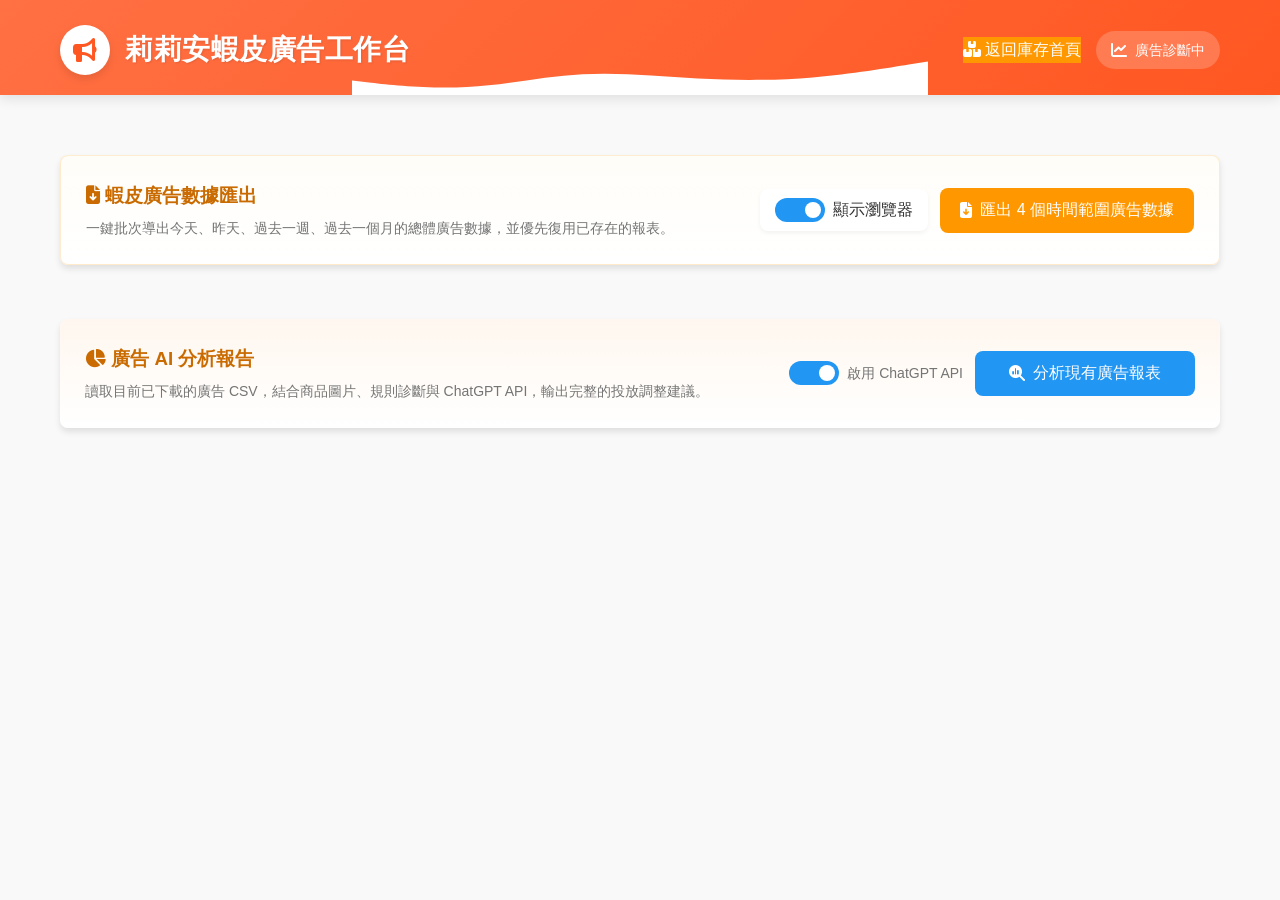
==== ads.html @ 2461af39 "Add Shopee ads workspace and local OpenAI key setup" ====
<!DOCTYPE html>
<html lang="zh-TW">
<head>
    <meta charset="UTF-8">
    <meta name="viewport" content="width=device-width, initial-scale=1.0">
    <title>莉莉安蝦皮廣告工作台</title>
    <link rel="stylesheet" href="https://cdnjs.cloudflare.com/ajax/libs/font-awesome/6.4.0/css/all.min.css">
    <link rel="stylesheet" href="styles.css">
    <link rel="stylesheet" href="ads.css">
</head>
<body>
    <header>
        <div class="header-content">
            <div class="logo-container">
                <div class="logo-circle">
                    <i class="fas fa-bullhorn"></i>
                </div>
                <h1>莉莉安蝦皮廣告工作台</h1>
            </div>
            <div class="header-actions">
                <a class="btn-secondary header-link-button" href="/">
                    <i class="fas fa-boxes-stacked"></i>
                    返回庫存首頁
                </a>
                <div class="stats-badge">
                    <i class="fas fa-chart-line"></i>
                    <span>廣告診斷中</span>
                </div>
            </div>
        </div>
        <div class="header-wave">
            <svg xmlns="http://www.w3.org/2000/svg" viewBox="0 0 1440 100">
                <path fill="#ffffff" fill-opacity="1" d="M0,64L48,69.3C96,75,192,85,288,80C384,75,480,53,576,48C672,43,768,53,864,58.7C960,64,1056,64,1152,56C1248,48,1344,32,1392,24L1440,16L1440,100L1392,100C1344,100,1248,100,1152,100C1056,100,960,100,864,100C768,100,672,100,576,100C480,100,384,100,288,100C192,100,96,100,48,100L0,100Z"></path>
            </svg>
        </div>
    </header>

    <div class="container ads-workspace">
        <div class="card ads-export-card">
            <div class="ads-export-header">
                <div>
                    <h3><i class="fas fa-file-download"></i> 蝦皮廣告數據匯出</h3>
                    <p>一鍵批次導出今天、昨天、過去一週、過去一個月的總體廣告數據，並優先復用已存在的報表。</p>
                </div>
                <div class="ads-toolbar">
                    <div class="headless-option">
                        <label class="toggle-switch">
                            <input type="checkbox" id="headlessMode" checked>
                            <span class="toggle-slider"></span>
                        </label>
                        <span>顯示瀏覽器</span>
                    </div>
                    <button id="adsExportButton" class="btn-secondary ads-export-button">
                        <i class="fas fa-file-arrow-down"></i>
                        匯出 4 個時間範圍廣告數據
                    </button>
                </div>
            </div>
            <div id="adsExportStatusCard" class="ads-status-card" style="display: none;">
                <div class="ads-status-top">
                    <span class="ads-status-badge" id="adsStatusBadge">執行中</span>
                    <span class="ads-status-step" id="adsStatusStep">準備開始...</span>
                </div>
                <div class="progress-container ads-progress-container">
                    <div id="adsProgressBar" class="progress-bar"></div>
                </div>
                <div id="adsProgressText" class="progress-text">0%</div>
                <p id="adsStatusMessage" class="ads-status-message">等待後端啟動流程...</p>
                <div id="adsExportResult" class="ads-export-result" style="display: none;"></div>
            </div>
        </div>

        <div class="card ads-analysis-card">
            <div class="ads-export-header">
                <div>
                    <h3><i class="fas fa-chart-pie"></i> 廣告 AI 分析報告</h3>
                    <p>讀取目前已下載的廣告 CSV，結合商品圖片、規則診斷與 ChatGPT API，輸出完整的投放調整建議。</p>
                </div>
                <div class="ads-analysis-actions">
                    <label class="toggle-switch ai-toggle">
                        <input type="checkbox" id="includeAiAnalysis" checked>
                        <span class="toggle-slider"></span>
                    </label>
                    <span class="ai-toggle-label">啟用 ChatGPT API</span>
                    <button id="adsAnalyzeButton" class="btn-primary ads-export-button">
                        <i class="fas fa-magnifying-glass-chart"></i>
                        分析現有廣告報表
                    </button>
                </div>
            </div>
            <div id="adsAnalysisStatusCard" class="ads-status-card" style="display: none;">
                <div class="ads-status-top">
                    <span class="ads-status-badge" id="adsAnalysisStatusBadge">分析中</span>
                    <span class="ads-status-step" id="adsAnalysisStatusStep">準備解析報表...</span>
                </div>
                <div class="progress-container ads-progress-container">
                    <div id="adsAnalysisProgressBar" class="progress-bar"></div>
                </div>
                <div id="adsAnalysisProgressText" class="progress-text">0%</div>
                <p id="adsAnalysisStatusMessage" class="ads-status-message">正在等待分析器啟動...</p>
            </div>
            <div id="adsAnalysisReport" class="ads-analysis-report" style="display: none;"></div>
        </div>
    </div>

    <script src="ads.js"></script>
</body>
</html>
---- styles.css ----
:root {
    --primary-color: #ff5722;
    --secondary-color: #ff9800;
    --accent-color: #2196f3;
    --text-color: #333;
    --light-gray: #f5f5f5;
    --medium-gray: #e0e0e0;
    --dark-gray: #757575;
    --success-color: #4caf50;
    --warning-color: #ff9800;
    --danger-color: #f44336;
    --border-radius: 8px;
    --box-shadow: 0 4px 6px rgba(0, 0, 0, 0.1);
    --transition: all 0.3s ease;
}

* {
    margin: 0;
    padding: 0;
    box-sizing: border-box;
}

body {
    font-family: 'Segoe UI', Tahoma, Geneva, Verdana, sans-serif;
    background-color: #f9f9f9;
    color: var(--text-color);
    line-height: 1.6;
    padding: 0;
    margin: 0;
}

.container {
    max-width: 1200px;
    margin: 0 auto;
    padding: 20px;
}

header {
    background: linear-gradient(135deg, #ff7043, #ff5722);
    color: white;
    padding: 25px 0 0 0;
    box-shadow: 0 4px 12px rgba(0, 0, 0, 0.1);
    margin-bottom: 40px;
    position: relative;
    overflow: hidden;
}

.header-content {
    display: flex;
    justify-content: space-between;
    align-items: center;
    max-width: 1200px;
    margin: 0 auto;
    padding: 0 20px 20px;
    position: relative;
    z-index: 2;
}

.logo-container {
    display: flex;
    align-items: center;
    gap: 15px;
}

.logo-circle {
    width: 50px;
    height: 50px;
    background-color: white;
    border-radius: 50%;
    display: flex;
    align-items: center;
    justify-content: center;
    box-shadow: 0 4px 8px rgba(0, 0, 0, 0.1);
    animation: pulse 2s infinite;
}

@keyframes pulse {
    0% {
        box-shadow: 0 0 0 0 rgba(255, 255, 255, 0.7);
    }
    70% {
        box-shadow: 0 0 0 10px rgba(255, 255, 255, 0);
    }
    100% {
        box-shadow: 0 0 0 0 rgba(255, 255, 255, 0);
    }
}

.logo-circle i {
    font-size: 24px;
    color: #ff5722;
}

h1 {
    font-size: 28px;
    font-weight: 600;
    margin: 0;
    text-shadow: 1px 1px 2px rgba(0, 0, 0, 0.1);
    letter-spacing: 0.5px;
}

.header-actions {
    display: flex;
    gap: 15px;
    align-items: center;
}

.chart-toggle-btn {
    display: flex;
    align-items: center;
    gap: 8px;
    background: linear-gradient(135deg, #4CAF50, #45a049);
    color: white;
    border: none;
    padding: 10px 16px;
    border-radius: 25px;
    font-size: 14px;
    font-weight: 600;
    cursor: pointer;
    transition: all 0.3s ease;
    box-shadow: 0 4px 12px rgba(76, 175, 80, 0.3);
}

.chart-toggle-btn:hover {
    background: linear-gradient(135deg, #45a049, #3d8b40);
    transform: translateY(-2px);
    box-shadow: 0 6px 16px rgba(76, 175, 80, 0.4);
}

.chart-toggle-btn.active {
    background: linear-gradient(135deg, #FF5722, #e64a19);
    box-shadow: 0 4px 12px rgba(255, 87, 34, 0.3);
}

.chart-toggle-btn.active:hover {
    background: linear-gradient(135deg, #e64a19, #d84315);
    box-shadow: 0 6px 16px rgba(255, 87, 34, 0.4);
}

.chart-toggle-btn i {
    font-size: 16px;
}

.stats-badge {
    display: flex;
    align-items: center;
    gap: 8px;
    background-color: rgba(255, 255, 255, 0.2);
    padding: 8px 15px;
    border-radius: 20px;
    font-size: 14px;
    font-weight: 500;
    transition: all 0.3s ease;
    cursor: pointer;
}

.stats-badge:hover {
    background-color: rgba(255, 255, 255, 0.3);
    transform: translateY(-2px);
}

.stats-badge i {
    font-size: 16px;
}

.header-wave {
    position: absolute;
    bottom: 0;
    left: 0;
    width: 100%;
    line-height: 0;
    z-index: 1;
}

.header-wave svg {
    display: block;
    width: 100%;
    height: 40px;
}

@keyframes fadeIn {
    from { opacity: 0; transform: translateY(-10px); }
    to { opacity: 1; transform: translateY(0); }
}

.logo-container {
    animation: fadeIn 0.8s ease-out;
}

.header-actions {
    animation: fadeIn 0.8s ease-out 0.2s forwards;
    opacity: 0;
    transform: translateY(-10px);
}

@media (max-width: 768px) {
    .header-content {
        flex-direction: column;
        align-items: flex-start;
        gap: 15px;
    }
    
    .header-actions {
        align-self: flex-end;
        flex-direction: column;
        gap: 10px;
    }
    
    .chart-toggle-btn {
        padding: 8px 12px;
        font-size: 12px;
    }
    
    .chart-toggle-btn i {
        font-size: 14px;
    }

    .ads-export-header {
        flex-direction: column;
        align-items: stretch;
    }

    .ads-export-button {
        width: 100%;
    }

    .module-entry-card {
        flex-direction: column;
        align-items: stretch;
    }

    .module-entry-button {
        width: 100%;
    }
    
    h1 {
        font-size: 24px;
    }
}

@media (max-width: 480px) {
    .header-actions {
        align-self: stretch;
        justify-content: flex-end;
    }
    
    .stats-badge {
        padding: 6px 10px;
        font-size: 12px;
    }
    
    .logo-circle {
        width: 40px;
        height: 40px;
    }
    
    .logo-circle i {
        font-size: 20px;
    }
    
    h1 {
        font-size: 20px;
    }
}

.card {
    background-color: white;
    border-radius: var(--border-radius);
    box-shadow: var(--box-shadow);
    padding: 25px;
    margin-bottom: 30px;
    transition: var(--transition);
}

.card:hover {
    box-shadow: 0 8px 15px rgba(0, 0, 0, 0.1);
    transform: translateY(-2px);
}

.search-container {
    display: flex;
    flex-wrap: wrap;
    gap: 15px;
    margin-bottom: 25px;
    align-items: center;
}

input[type="text"] {
    flex: 1;
    min-width: 250px;
    padding: 12px 15px;
    font-size: 16px;
    border: 1px solid var(--medium-gray);
    border-radius: var(--border-radius);
    transition: var(--transition);
    outline: none;
}

input[type="text"]:focus {
    border-color: var(--accent-color);
    box-shadow: 0 0 0 2px rgba(33, 150, 243, 0.2);
}

button {
    padding: 12px 20px;
    font-size: 16px;
    font-weight: 500;
    border: none;
    border-radius: var(--border-radius);
    cursor: pointer;
    transition: var(--transition);
    display: flex;
    align-items: center;
    justify-content: center;
    gap: 8px;
}

.btn-primary {
    background-color: var(--accent-color);
    color: white;
}

.btn-primary:hover {
    background-color: #1976d2;
    transform: translateY(-2px);
}

.btn-secondary {
    background-color: var(--secondary-color);
    color: white;
    text-align: center;
}

.btn-secondary:hover {
    background-color: #e68900;
    transform: translateY(-2px);
}

.header-link-button {
    text-decoration: none;
}

.module-entry-card {
    display: flex;
    justify-content: space-between;
    align-items: center;
    gap: 20px;
    border: 1px solid rgba(255, 152, 0, 0.18);
    background: linear-gradient(180deg, #fffdf8 0%, #ffffff 100%);
}

.module-entry-copy h3 {
    margin-bottom: 6px;
    color: #c96b00;
}

.module-entry-copy p {
    color: var(--dark-gray);
    font-size: 14px;
}

.module-entry-button {
    min-width: 200px;
    text-decoration: none;
}

button:disabled {
    opacity: 0.6;
    cursor: not-allowed;
    transform: none;
}

.ads-export-card {
    border: 1px solid rgba(255, 152, 0, 0.18);
    background: linear-gradient(180deg, #fffdf8 0%, #ffffff 100%);
}

.ads-export-header {
    display: flex;
    justify-content: space-between;
    align-items: center;
    gap: 20px;
}

.ads-export-header h3 {
    margin-bottom: 6px;
    color: #c96b00;
}

.ads-export-header p {
    color: var(--dark-gray);
    font-size: 14px;
}

.ads-export-button {
    min-width: 220px;
}

.ads-status-card {
    margin-top: 18px;
    padding: 18px;
    border-radius: 12px;
    background-color: #fff7ec;
    border: 1px solid #ffd8a8;
}

.ads-status-top {
    display: flex;
    justify-content: space-between;
    align-items: center;
    gap: 12px;
    margin-bottom: 10px;
}

.ads-status-badge {
    display: inline-flex;
    align-items: center;
    justify-content: center;
    padding: 6px 12px;
    border-radius: 999px;
    background-color: #ff9800;
    color: white;
    font-size: 13px;
    font-weight: 600;
}

.ads-status-badge.success {
    background-color: var(--success-color);
}

.ads-status-badge.warning {
    background-color: var(--warning-color);
}

.ads-status-badge.warning {
    background-color: var(--warning-color);
}

.ads-status-badge.error {
    background-color: var(--danger-color);
}

.ads-status-step {
    font-weight: 600;
    color: #8a4b00;
}

.ads-progress-container {
    max-width: none;
    margin: 14px 0 10px;
}

.ads-status-message {
    margin-top: 8px;
    color: var(--dark-gray);
}

.ads-export-result {
    margin-top: 14px;
    padding: 14px 16px;
    border-radius: 10px;
    background-color: white;
    border: 1px solid #ffe1b3;
    color: #6c4a00;
    word-break: break-word;
}

.ads-export-result.success {
    border-color: #b7e4c7;
    background-color: #f3fff7;
    color: #1c6b3c;
}

.ads-export-result.warning {
    border-color: #ffd8a8;
    background-color: #fff9ed;
    color: #8a4b00;
}

.ads-export-result.error {
    border-color: #ffc9c9;
    background-color: #fff5f5;
    color: #b42318;
}

.ads-export-result.warning {
    border-color: #ffe08a;
    background-color: #fffaf0;
    color: #8a5a00;
}

.ads-result-list {
    margin-top: 12px;
    display: grid;
    gap: 10px;
}

.ads-result-item {
    padding: 10px 12px;
    border-radius: 8px;
    background-color: rgba(255, 255, 255, 0.8);
    border: 1px solid #f0e0c6;
}

.ads-result-item.success {
    border-color: #b7e4c7;
}

.ads-result-item.error {
    border-color: #ffc9c9;
}

.headless-option {
    display: flex;
    align-items: center;
    gap: 8px;
    margin-left: 10px;
    background-color: white;
    padding: 8px 15px;
    border-radius: var(--border-radius);
    box-shadow: 0 2px 4px rgba(0, 0, 0, 0.05);
}

.toggle-switch {
    position: relative;
    display: inline-block;
    width: 50px;
    height: 24px;
}

.toggle-switch input {
    opacity: 0;
    width: 0;
    height: 0;
}

.toggle-slider {
    position: absolute;
    cursor: pointer;
    top: 0;
    left: 0;
    right: 0;
    bottom: 0;
    background-color: #ccc;
    transition: .4s;
    border-radius: 24px;
}

.toggle-slider:before {
    position: absolute;
    content: "";
    height: 16px;
    width: 16px;
    left: 4px;
    bottom: 4px;
    background-color: white;
    transition: .4s;
    border-radius: 50%;
}

input:checked + .toggle-slider {
    background-color: var(--accent-color);
}

input:checked + .toggle-slider:before {
    transform: translateX(26px);
}

.loading {
    display: none;
    text-align: center;
    margin: 30px 0;
}

.spinner-container {
    position: relative;
    width: 100px;
    height: 100px;
    margin: 0 auto 20px;
}

.spinner {
    width: 100px;
    height: 100px;
    border: 4px solid rgba(33, 150, 243, 0.1);
    border-radius: 50%;
    border-top: 4px solid var(--accent-color);
    animation: spin 1s linear infinite;
}

.spinner-inner {
    position: absolute;
    top: 15px;
    left: 15px;
    width: 70px;
    height: 70px;
    border: 4px solid rgba(255, 87, 34, 0.1);
    border-radius: 50%;
    border-top: 4px solid var(--primary-color);
    animation: spin 1.5s linear infinite reverse;
}

@keyframes spin {
    0% { transform: rotate(0deg); }
    100% { transform: rotate(360deg); }
}

.progress-container {
    width: 100%;
    max-width: 500px;
    margin: 25px auto;
    background-color: var(--light-gray);
    border-radius: 10px;
    overflow: hidden;
    height: 8px;
}

.progress-bar {
    width: 0%;
    height: 100%;
    background: linear-gradient(90deg, var(--accent-color), var(--primary-color));
    border-radius: 10px;
    transition: width 0.5s ease;
    position: relative;
}

.progress-text {
    text-align: center;
    margin-top: 10px;
    font-weight: 500;
    color: var(--dark-gray);
}

.status-message {
    margin: 15px 0;
    font-size: 18px;
    font-weight: 500;
    color: var(--dark-gray);
}

.table-container {
    overflow-x: auto;
    border-radius: var(--border-radius);
    box-shadow: var(--box-shadow);
}

.product-list {
    width: 100%;
    border-collapse: collapse;
    background-color: white;
}

.product-list th, .product-list td {
    padding: 15px;
    text-align: left;
    border-bottom: 1px solid var(--medium-gray);
}

.product-list th {
    background-color: #f8f9fa;
    font-weight: 600;
    color: var(--dark-gray);
    position: sticky;
    top: 0;
    z-index: 10;
}

.product-list tr:hover {
    background-color: #f8f9fa;
}

.product-list tr:last-child td {
    border-bottom: none;
}

.product-image {
    width: 60px;
    height: 60px;
    object-fit: cover;
    border-radius: 8px;
    box-shadow: 0 2px 4px rgba(0, 0, 0, 0.1);
    transition: transform 0.3s ease;
}

.product-image:hover {
    transform: scale(2.5);
    z-index: 999;
    position: relative;
    cursor: pointer;
    box-shadow: 0 10px 20px rgba(0,0,0,0.3);
}

.product-name {
    display: flex;
    align-items: center;
    gap: 15px;
}

.product-name span {
    font-weight: 500;
}

.model-info {
    margin-top: 10px;
    font-size: 13px;
    color: var(--dark-gray);
    max-height: 200px;
    overflow-y: auto;
    padding-right: 10px;
}

.model-item {
    display: flex;
    align-items: center;
    margin-top: 8px;
    padding: 8px;
    border-radius: 6px;
    background-color: #f8f9fa;
    transition: var(--transition);
}

.model-item:hover {
    background-color: #e9ecef;
    transform: translateX(5px);
}

.model-image {
    width: 30px;
    height: 30px;
    object-fit: cover;
    border-radius: 4px;
    margin-right: 10px;
    box-shadow: 0 2px 4px rgba(0, 0, 0, 0.1);
}

.actions {
    display: flex;
    gap: 10px;
}

.action-btn {
    padding: 6px 12px;
    border-radius: 4px;
    font-size: 14px;
    font-weight: 500;
    text-decoration: none;
    transition: var(--transition);
    display: inline-flex;
    align-items: center;
    gap: 5px;
}

.edit-btn {
    background-color: #e3f2fd;
    color: var(--accent-color);
}

.edit-btn:hover {
    background-color: #bbdefb;
}

.details-btn {
    background-color: #e8f5e9;
    color: var(--success-color);
}

.details-btn:hover {
    background-color: #c8e6c9;
}

.badge {
    display: inline-block;
    padding: 4px 8px;
    border-radius: 12px;
    font-size: 12px;
    font-weight: 600;
    text-align: center;
}

.badge-primary {
    background-color: #e3f2fd;
    color: var(--accent-color);
}

.badge-success {
    background-color: #e8f5e9;
    color: var(--success-color);
}

.badge-warning {
    background-color: #fff3e0;
    color: var(--warning-color);
}

.badge-info {
    background-color: #e3f2fd;
    color: #0288d1;
}

.badge-purple {
    background-color: #f3e5f5;
    color: #7b1fa2;
}

.empty-state {
    text-align: center;
    padding: 40px 20px;
    color: var(--dark-gray);
}

.empty-state i {
    font-size: 48px;
    margin-bottom: 15px;
    color: var(--medium-gray);
}

.empty-state p {
    font-size: 18px;
    margin-bottom: 20px;
}

@media (max-width: 768px) {
    .search-container {
        flex-direction: column;
        align-items: stretch;
    }
    
    input[type="text"] {
        min-width: 100%;
    }
    
    .headless-option {
        margin-left: 0;
        justify-content: center;
    }
    
    .product-list th, .product-list td {
        padding: 10px;
    }
    
    .product-image {
        width: 50px;
        height: 50px;
    }
}

/* 自定義滾動條 */
::-webkit-scrollbar {
    width: 8px;
    height: 8px;
}

::-webkit-scrollbar-track {
    background: #f1f1f1;
    border-radius: 10px;
}

::-webkit-scrollbar-thumb {
    background: #c1c1c1;
    border-radius: 10px;
}

::-webkit-scrollbar-thumb:hover {
    background: #a8a8a8;
}

.stock-month-option {
    display: flex;
    align-items: center;
    gap: 10px;
    background-color: white;
    padding: 8px 15px;
    border-radius: var(--border-radius);
    box-shadow: 0 2px 4px rgba(0, 0, 0, 0.05);
}

.stock-month-option label {
    font-weight: 500;
    color: var(--dark-gray);
}

.stock-month-option input {
    width: 60px;
    padding: 6px 10px;
    border: 1px solid var(--medium-gray);
    border-radius: 4px;
    text-align: center;
    font-size: 14px;
    transition: var(--transition);
}

.stock-month-option input:focus {
    border-color: var(--accent-color);
    box-shadow: 0 0 0 2px rgba(33, 150, 243, 0.2);
    outline: none;
}

@media (max-width: 768px) {
    .stock-month-option {
        margin-left: 0;
        justify-content: center;
    }
}

/* 過濾器選項樣式 */
.filter-option {
    display: flex;
    align-items: center;
    gap: 10px;
    background-color: white;
    padding: 8px 15px;
    border-radius: var(--border-radius);
    box-shadow: 0 2px 4px rgba(0, 0, 0, 0.05);
}

.filter-option label {
    font-weight: 500;
    color: var(--dark-gray);
    display: flex;
    align-items: center;
    gap: 5px;
}

.filter-option label i {
    color: var(--accent-color);
}

.filter-option select {
    padding: 6px 10px;
    border: 1px solid var(--medium-gray);
    border-radius: 4px;
    font-size: 14px;
    transition: var(--transition);
    background-color: white;
}

.filter-option select:focus {
    border-color: var(--accent-color);
    box-shadow: 0 0 0 2px rgba(33, 150, 243, 0.2);
    outline: none;
}

/* 需要補貨的型號項目樣式 */
.model-item.restock-needed {
    background-color: rgba(244, 67, 54, 0.05);
    border-left: 3px solid var(--danger-color);
}

.model-item.restock-needed:hover {
    background-color: rgba(244, 67, 54, 0.1);
}

/* 補貨數量樣式 */
.restock-amount {
    font-weight: bold;
    color: var(--accent-color);
}

/* 需要補貨的行樣式 */
.restock-needed {
    background-color: rgba(33, 150, 243, 0.05);
}

.restock-needed:hover {
    background-color: rgba(33, 150, 243, 0.1) !important;
}

.badge-danger {
    background-color: #ffebee;
    color: var(--danger-color);
}

/* 進階搜尋相關樣式 */
#advancedSearchCard {
    animation: fadeIn 0.5s ease-out;
    border-top: 3px solid var(--secondary-color);
}

.filter-info {
    display: flex;
    align-items: center;
    gap: 8px;
    color: var(--dark-gray);
    font-weight: 500;
    padding: 5px 10px;
    border-radius: 4px;
    background-color: #f5f5f5;
}

.filter-info i {
    color: var(--secondary-color);
}

.search-results-info {
    margin: 10px 0;
    padding: 8px 12px;
    background-color: #e8f4fd;
    border-radius: 4px;
    color: #0277bd;
    display: flex;
    align-items: center;
    gap: 8px;
    font-size: 14px;
}

.search-results-info i {
    font-size: 16px;
}

/* 進階搜尋欄位響應式設計 */
@media (max-width: 768px) {
    #advancedSearchCard .search-container {
        flex-direction: column;
        align-items: stretch;
    }
    
    #advancedSearchInput {
        width: 100%;
    }
    
    #advancedSearchButton {
        width: 100%;
    }
}

/* 按鈕組樣式 */
.button-group {
    display: flex;
    gap: 10px;
}

/* 搜尋選項樣式 */
.search-option {
    flex: 1;
}

.radio-group {
    display: flex;
    gap: 15px;
    margin-top: 5px;
}

.radio-group label {
    display: flex;
    align-items: center;
    gap: 5px;
    cursor: pointer;
    transition: var(--transition);
}

.radio-group label:hover {
    color: var(--accent-color);
}

.radio-group input[type="radio"] {
    margin: 0;
    cursor: pointer;
}

/* 清除按鈕樣式 */
.btn-outline {
    background-color: transparent;
    color: var(--dark-gray);
    border: 1px solid var(--medium-gray);
    padding: 12px 20px;
    font-size: 16px;
    font-weight: 500;
    border-radius: var(--border-radius);
    cursor: pointer;
    transition: var(--transition);
    display: flex;
    align-items: center;
    justify-content: center;
    gap: 8px;
}

.btn-outline:hover {
    background-color: #f1f1f1;
    border-color: var(--dark-gray);
    transform: translateY(-2px);
}

/* 庫存健康儀表板樣式 */
.dashboard-summary {
    animation: fadeIn 0.6s ease-out;
    background: rgba(255, 255, 255, 0.85);
    backdrop-filter: blur(12px);
    -webkit-backdrop-filter: blur(12px);
    border-top: 4px solid var(--primary-color);
    box-shadow: 0 8px 32px rgba(0, 0, 0, 0.08);
}

.dashboard-header {
    display: flex;
    align-items: center;
    gap: 12px;
    padding-bottom: 20px;
    border-bottom: 1px solid rgba(0,0,0,0.05);
    margin-bottom: 25px;
}

.dashboard-header i {
    font-size: 24px;
    color: var(--primary-color);
}

.dashboard-header h3 {
    margin: 0;
    font-size: 20px;
    color: var(--text-color);
    font-weight: 600;
}

.dashboard-content {
    display: grid;
    grid-template-columns: 1fr 2fr;
    gap: 30px;
    align-items: center;
}

/* 左側：狀態指示器 */
.dashboard-status-card {
    display: flex;
    flex-direction: column;
    align-items: center;
    justify-content: center;
    padding: 30px 20px;
    border-radius: 16px;
    text-align: center;
    transition: transform 0.3s ease, box-shadow 0.3s ease;
    box-shadow: 0 4px 20px rgba(0,0,0,0.05);
}

.dashboard-status-card:hover {
    transform: translateY(-5px);
    box-shadow: 0 8px 25px rgba(0,0,0,0.1);
}

/* 狀態顏色類別 */
.status-healthy {
    background: linear-gradient(135deg, #e8f5e9 0%, #c8e6c9 100%);
    border: 1px solid #a5d6a7;
}

.status-warning {
    background: linear-gradient(135deg, #fff3e0 0%, #ffe0b2 100%);
    border: 1px solid #ffcc80;
}

.status-critical {
    background: linear-gradient(135deg, #ffebee 0%, #ffcdd2 100%);
    border: 1px solid #ef9a9a;
}

.status-icon-wrapper {
    width: 70px;
    height: 70px;
    border-radius: 50%;
    display: flex;
    align-items: center;
    justify-content: center;
    margin-bottom: 15px;
    background: white;
    box-shadow: 0 4px 10px rgba(0,0,0,0.1);
}

.status-icon-wrapper i {
    font-size: 32px;
}

.status-healthy .status-icon-wrapper i { color: #4caf50; }
.status-warning .status-icon-wrapper i { color: #ff9800; }
.status-critical .status-icon-wrapper i { color: #f44336; }

.status-title {
    font-size: 14px;
    color: var(--dark-gray);
    margin-bottom: 5px;
    font-weight: 500;
}

.status-value {
    font-size: 28px;
    font-weight: 700;
    margin-bottom: 8px;
    color: var(--text-color);
}

.status-desc {
    font-size: 13px;
    color: #666;
    line-height: 1.4;
}

/* 右側：關鍵指標 */
.dashboard-metrics {
    display: grid;
    grid-template-columns: repeat(4, 1fr);
    gap: 20px;
}

.metric-item {
    background: white;
    padding: 20px;
    border-radius: 12px;
    display: flex;
    flex-direction: column;
    justify-content: center;
    box-shadow: 0 2px 10px rgba(0,0,0,0.03);
    border: 1px solid rgba(0,0,0,0.04);
    transition: transform 0.3s ease;
}

.metric-item:hover {
    transform: translateY(-3px);
    box-shadow: 0 5px 15px rgba(0,0,0,0.06);
}

.metric-icon {
    width: 40px;
    height: 40px;
    border-radius: 10px;
    display: flex;
    align-items: center;
    justify-content: center;
    margin-bottom: 12px;
}

.metric-icon i {
    font-size: 18px;
    color: white;
}

.alert-icon   { background: linear-gradient(135deg, #f44336, #e53935); }
.info-icon    { background: linear-gradient(135deg, #2196f3, #1e88e5); }
.success-icon { background: linear-gradient(135deg, #4caf50, #43a047); }
.warning-icon { background: linear-gradient(135deg, #ff9800, #fb8c00); }

.metric-info {
    display: flex;
    flex-direction: column;
}

.metric-value {
    font-size: 24px;
    font-weight: 700;
    color: var(--text-color);
    line-height: 1.2;
    margin-bottom: 4px;
}

.metric-value.text-danger {
    color: #d32f2f;
}

.metric-label {
    font-size: 13px;
    color: var(--dark-gray);
    font-weight: 500;
}

/* 儀表板響應式 */
@media (max-width: 900px) {
    .dashboard-content {
        grid-template-columns: 1fr;
    }
}

@media (max-width: 600px) {
    .dashboard-metrics {
        grid-template-columns: repeat(2, 1fr);
    }
}

/* 進階搜尋相關樣式 - 修改響應式設計 */
@media (max-width: 768px) {
    #advancedSearchCard .search-container {
        flex-direction: column;
        align-items: stretch;
    }
    
    #advancedSearchInput {
        width: 100%;
    }
    
    .button-group {
        width: 100%;
    }

    .button-group button {
        flex: 1;
    }
    
    .radio-group {
        flex-direction: column;
        gap: 8px;
    }
}

.ads-analysis-card {
    background: linear-gradient(180deg, #fff7ef 0%, #ffffff 100%);
}

.ads-analysis-actions {
    display: flex;
    align-items: center;
    gap: 12px;
    flex-wrap: wrap;
}

.ai-toggle {
    margin-right: -4px;
}

.ai-toggle-label {
    font-size: 14px;
    color: var(--dark-gray);
}

.ads-analysis-report {
    margin-top: 20px;
    display: grid;
    gap: 20px;
}

.ads-analysis-summary-grid {
    display: grid;
    grid-template-columns: repeat(auto-fit, minmax(180px, 1fr));
    gap: 16px;
}

.ads-analysis-summary-card,
.ads-ranking-card,
.ads-analysis-section,
.ads-product-card {
    background: #ffffff;
    border: 1px solid #f1dfcf;
    border-radius: 18px;
    box-shadow: 0 10px 28px rgba(210, 124, 46, 0.08);
}

.ads-analysis-summary-card {
    padding: 18px;
}

.ads-analysis-summary-card span {
    display: block;
    font-size: 13px;
    color: #8b6b53;
    margin-bottom: 8px;
}

.ads-analysis-summary-card strong {
    display: block;
    font-size: 30px;
    color: #222;
}

.ads-analysis-summary-card p {
    margin: 10px 0 0;
    color: #6a5748;
    font-size: 14px;
}

.ads-analysis-narrative {
    display: grid;
    grid-template-columns: 1.4fr 1fr;
    gap: 16px;
}

.ads-analysis-section {
    padding: 20px;
}

.ads-analysis-section h3 {
    margin: 0 0 14px;
    font-size: 18px;
    color: #262626;
    display: flex;
    align-items: center;
    gap: 10px;
}

.ads-analysis-note {
    margin-top: 14px;
    color: #846955;
    font-size: 13px;
}

.ads-analysis-action-list {
    margin: 0;
    padding-left: 20px;
    color: #4f4338;
}

.ads-analysis-action-list li + li {
    margin-top: 10px;
}

.ads-chart-series {
    display: grid;
    gap: 12px;
}

.ads-chart-row {
    display: grid;
    grid-template-columns: 88px 1fr 140px;
    align-items: center;
    gap: 12px;
}

.ads-chart-label,
.ads-chart-value {
    font-size: 13px;
    color: #5c5047;
}

.ads-chart-bar-wrap {
    height: 14px;
    background: #f7ebdf;
    border-radius: 999px;
    overflow: hidden;
}

.ads-chart-bar {
    height: 100%;
    background: linear-gradient(90deg, #ff8d3a, #ffb25c);
    border-radius: 999px;
}

.ads-ranking-grid {
    display: grid;
    grid-template-columns: repeat(auto-fit, minmax(240px, 1fr));
    gap: 16px;
}

.ads-ranking-card {
    overflow: hidden;
}

.ads-ranking-header {
    padding: 14px 16px;
    background: #fff2e5;
    color: #6f4b2a;
    font-weight: 700;
    display: flex;
    align-items: center;
    gap: 10px;
}

.ads-ranking-body {
    padding: 14px 16px;
    display: grid;
    gap: 12px;
}

.ads-ranking-item {
    display: grid;
    grid-template-columns: 60px 1fr;
    gap: 12px;
    align-items: center;
}

.ads-ranking-image,
.ads-product-card-image {
    width: 60px;
    height: 60px;
    border-radius: 14px;
    object-fit: cover;
    background: #f5f5f5;
}

.ads-ranking-text {
    display: grid;
    gap: 4px;
}

.ads-ranking-text strong {
    font-size: 14px;
    line-height: 1.35;
}

.ads-ranking-text span {
    color: #6d6156;
    font-size: 12px;
}

.ads-empty-text {
    color: #8d8177;
    font-size: 13px;
}

.ads-product-cards {
    display: grid;
    gap: 16px;
}

.ads-product-card {
    padding: 18px;
}

.ads-product-card.success {
    border-color: #d5efdc;
}

.ads-product-card.danger {
    border-color: #f1d4d4;
}

.ads-product-card-top {
    display: grid;
    grid-template-columns: 80px 1fr;
    gap: 14px;
    align-items: center;
}

.ads-product-card-image {
    width: 80px;
    height: 80px;
}

.ads-product-card-meta h4 {
    margin: 0 0 8px;
    font-size: 18px;
}

.ads-product-submeta {
    font-size: 13px;
    color: #74685e;
    margin-top: 4px;
}

.ads-product-metrics-grid,
.ads-window-metrics-grid {
    display: grid;
    grid-template-columns: repeat(auto-fit, minmax(150px, 1fr));
    gap: 12px;
    margin-top: 16px;
}

.ads-product-metric,
.ads-window-metric {
    background: #fbf6f1;
    border-radius: 14px;
    padding: 12px;
}

.ads-product-metric span,
.ads-window-title {
    display: block;
    color: #8b7767;
    font-size: 12px;
    margin-bottom: 6px;
}

.ads-product-metric strong,
.ads-window-metric strong {
    font-size: 18px;
    color: #252525;
}

.ads-window-metric div + div {
    margin-top: 4px;
    font-size: 13px;
    color: #5b5047;
}

.ads-product-action {
    margin-top: 16px;
    background: #fff2e5;
    border-radius: 14px;
    padding: 14px;
}

.ads-product-action strong {
    display: block;
    margin-bottom: 8px;
    color: #734c24;
}

.ads-product-action p {
    margin: 0;
    color: #5a4a3d;
    line-height: 1.6;
}

.ads-analysis-files {
    font-size: 13px;
    color: #75675a;
    display: grid;
    gap: 6px;
}

.ads-analysis-error {
    background: #fff1f1;
    border: 1px solid #efc8c8;
    border-radius: 16px;
    padding: 18px;
    color: #8d2a2a;
}

@media (max-width: 900px) {
    .ads-analysis-narrative {
        grid-template-columns: 1fr;
    }
}

@media (max-width: 768px) {
    .ads-analysis-actions {
        width: 100%;
        justify-content: flex-start;
    }

    .ads-chart-row {
        grid-template-columns: 1fr;
    }
}
---- ads.css ----
.ads-workspace {
    display: grid;
    gap: 24px;
}

.ads-toolbar,
.ads-analysis-actions {
    display: flex;
    align-items: center;
    gap: 12px;
    flex-wrap: wrap;
}

.ads-export-card {
    border: 1px solid rgba(255, 152, 0, 0.18);
    background: linear-gradient(180deg, #fffdf8 0%, #ffffff 100%);
}

.ads-analysis-card {
    background: linear-gradient(180deg, #fff7ef 0%, #ffffff 100%);
}

.ads-export-header {
    display: flex;
    justify-content: space-between;
    align-items: center;
    gap: 20px;
}

.ads-export-header h3 {
    margin-bottom: 6px;
    color: #c96b00;
}

.ads-export-header p {
    color: var(--dark-gray);
    font-size: 14px;
}

.ads-export-button {
    min-width: 220px;
}

.ads-status-card {
    margin-top: 18px;
    padding: 18px;
    border-radius: 12px;
    background-color: #fff7ec;
    border: 1px solid #ffd8a8;
}

.ads-status-top {
    display: flex;
    justify-content: space-between;
    align-items: center;
    gap: 12px;
    margin-bottom: 10px;
}

.ads-status-badge {
    display: inline-flex;
    align-items: center;
    justify-content: center;
    padding: 6px 12px;
    border-radius: 999px;
    background-color: #ff9800;
    color: white;
    font-size: 13px;
    font-weight: 600;
}

.ads-status-badge.success {
    background-color: var(--success-color);
}

.ads-status-badge.warning {
    background-color: var(--warning-color);
}

.ads-status-badge.error {
    background-color: var(--danger-color);
}

.ads-status-step {
    font-weight: 600;
    color: #8a4b00;
}

.ads-progress-container {
    max-width: none;
    margin: 14px 0 10px;
}

.ads-status-message {
    margin-top: 8px;
    color: var(--dark-gray);
}

.ads-export-result {
    margin-top: 14px;
    padding: 14px 16px;
    border-radius: 10px;
    background-color: white;
    border: 1px solid #ffe1b3;
    color: #6c4a00;
    word-break: break-word;
}

.ads-export-result.success {
    border-color: #b7e4c7;
    background-color: #f3fff7;
    color: #1c6b3c;
}

.ads-export-result.warning {
    border-color: #ffe08a;
    background-color: #fffaf0;
    color: #8a5a00;
}

.ads-export-result.error {
    border-color: #ffc9c9;
    background-color: #fff5f5;
    color: #b42318;
}

.ads-result-list {
    margin-top: 12px;
    display: grid;
    gap: 10px;
}

.ads-result-item {
    padding: 10px 12px;
    border-radius: 8px;
    background-color: rgba(255, 255, 255, 0.8);
    border: 1px solid #f0e0c6;
}

.ads-result-item.success {
    border-color: #b7e4c7;
}

.ads-result-item.error {
    border-color: #ffc9c9;
}

.ai-toggle {
    margin-right: -4px;
}

.ai-toggle-label {
    font-size: 14px;
    color: var(--dark-gray);
}

.ads-analysis-report {
    margin-top: 20px;
    display: grid;
    gap: 20px;
}

.ads-analysis-summary-grid {
    display: grid;
    grid-template-columns: repeat(auto-fit, minmax(180px, 1fr));
    gap: 16px;
}

.ads-analysis-summary-card,
.ads-analysis-section {
    background: #ffffff;
    border: 1px solid #f1dfcf;
    border-radius: 18px;
    box-shadow: 0 10px 28px rgba(210, 124, 46, 0.08);
}

.ads-analysis-summary-card {
    padding: 18px;
}

.ads-analysis-summary-card span {
    display: block;
    font-size: 13px;
    color: #8b6b53;
    margin-bottom: 8px;
}

.ads-analysis-summary-card strong {
    display: block;
    font-size: 30px;
    color: #222;
}

.ads-analysis-summary-card p {
    margin: 10px 0 0;
    color: #6a5748;
    font-size: 14px;
}

.ads-analysis-section {
    padding: 20px;
}

.ads-analysis-section h3 {
    margin: 0 0 14px;
    font-size: 18px;
    color: #262626;
    display: flex;
    align-items: center;
    gap: 10px;
}

.ads-analysis-action-list {
    margin: 0;
    padding-left: 20px;
    color: #4f4338;
}

.ads-analysis-action-list li + li {
    margin-top: 10px;
}

.ads-analysis-files {
    font-size: 13px;
    color: #75675a;
    display: grid;
    gap: 6px;
}

.ads-analysis-error {
    background: #fff1f1;
    border: 1px solid #efc8c8;
    border-radius: 16px;
    padding: 18px;
    color: #8d2a2a;
}

@media (max-width: 768px) {
    .ads-export-header {
        flex-direction: column;
        align-items: stretch;
    }

    .ads-export-button {
        width: 100%;
    }

    .ads-analysis-actions,
    .ads-toolbar {
        width: 100%;
        justify-content: flex-start;
    }
}
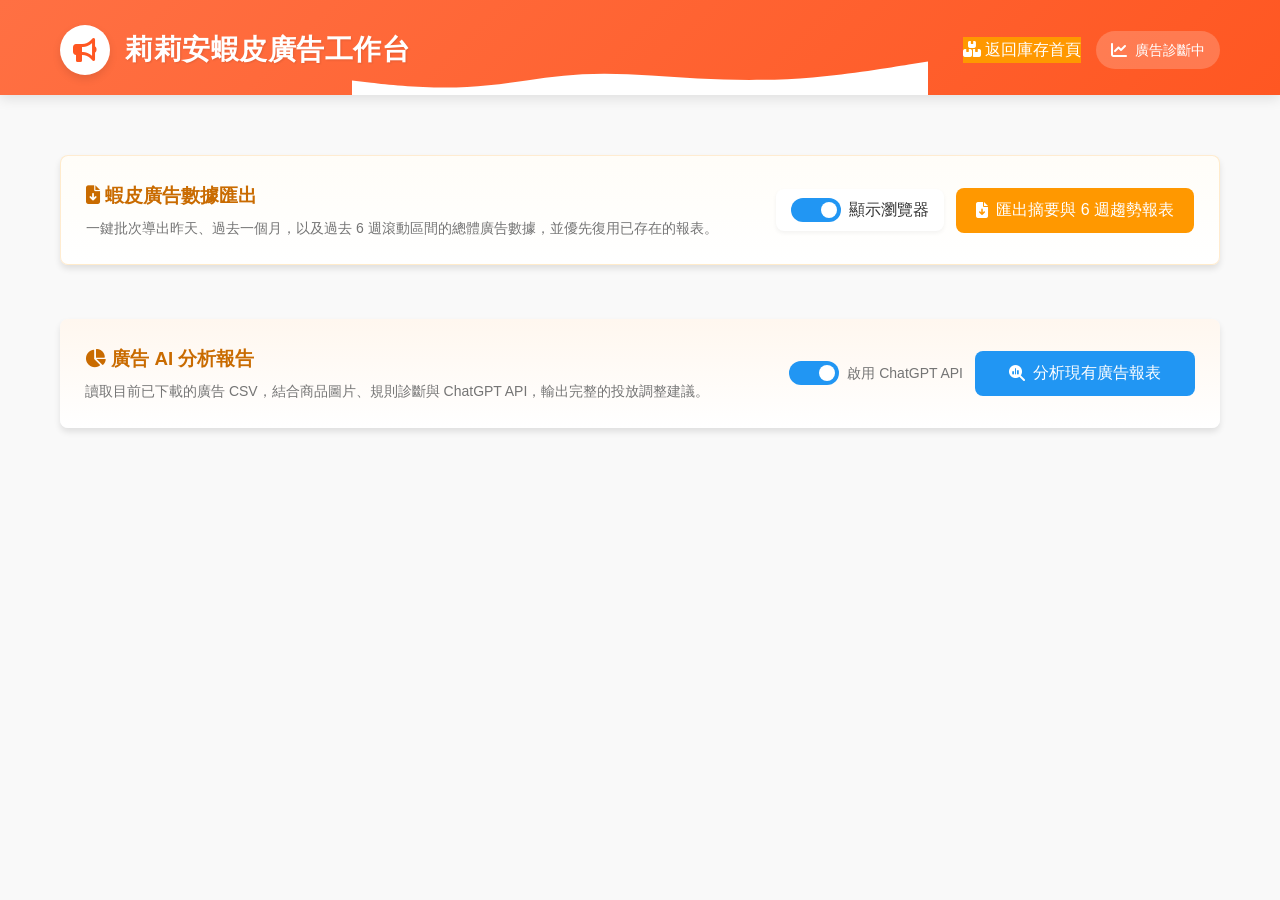
==== commit 14861e68: "Refine Shopee ads export and analysis workflow" ====
--- a/ads.html
+++ b/ads.html
@@ -40,7 +40,7 @@
             <div class="ads-export-header">
                 <div>
                     <h3><i class="fas fa-file-download"></i> 蝦皮廣告數據匯出</h3>
-                    <p>一鍵批次導出今天、昨天、過去一週、過去一個月的總體廣告數據，並優先復用已存在的報表。</p>
+                    <p>一鍵批次導出昨天、過去一個月，以及過去 6 週滾動區間的總體廣告數據，並優先復用已存在的報表。</p>
                 </div>
                 <div class="ads-toolbar">
                     <div class="headless-option">
@@ -52,7 +52,7 @@
                     </div>
                     <button id="adsExportButton" class="btn-secondary ads-export-button">
                         <i class="fas fa-file-arrow-down"></i>
-                        匯出 4 個時間範圍廣告數據
+                        匯出摘要與 6 週趨勢報表
                     </button>
                 </div>
             </div>
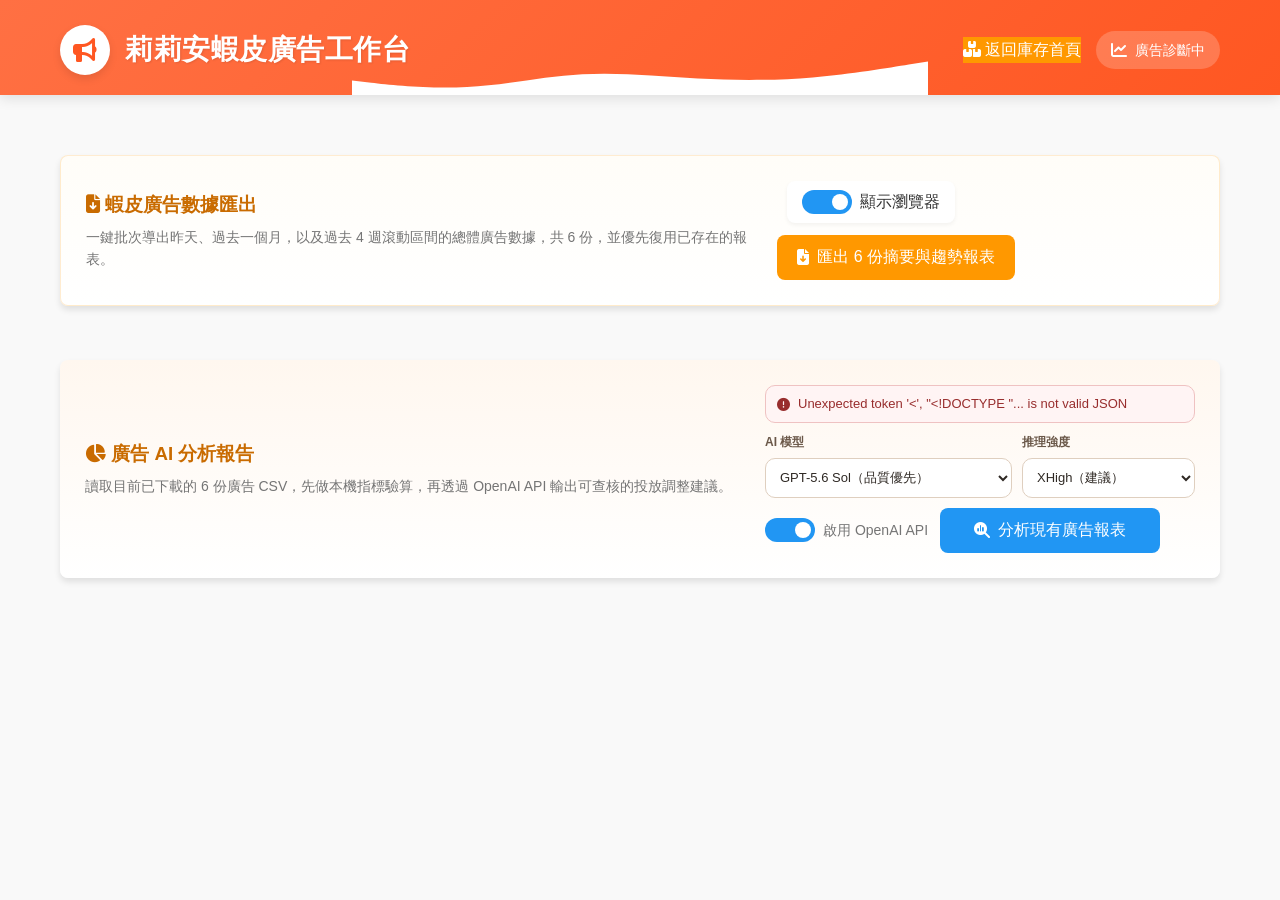
==== commit 6e4b22bd: "feat: add 1688 procurement, inbound, and ads workflows" ====
--- a/ads.html
+++ b/ads.html
@@ -40,7 +40,7 @@
             <div class="ads-export-header">
                 <div>
                     <h3><i class="fas fa-file-download"></i> 蝦皮廣告數據匯出</h3>
-                    <p>一鍵批次導出昨天、過去一個月，以及過去 6 週滾動區間的總體廣告數據，並優先復用已存在的報表。</p>
+                    <p>一鍵批次導出昨天、過去一個月，以及過去 4 週滾動區間的總體廣告數據，共 6 份，並優先復用已存在的報表。</p>
                 </div>
                 <div class="ads-toolbar">
                     <div class="headless-option">
@@ -52,7 +52,7 @@
                     </div>
                     <button id="adsExportButton" class="btn-secondary ads-export-button">
                         <i class="fas fa-file-arrow-down"></i>
-                        匯出摘要與 6 週趨勢報表
+                        匯出 6 份摘要與趨勢報表
                     </button>
                 </div>
             </div>
@@ -74,18 +74,43 @@
             <div class="ads-export-header">
                 <div>
                     <h3><i class="fas fa-chart-pie"></i> 廣告 AI 分析報告</h3>
-                    <p>讀取目前已下載的廣告 CSV，結合商品圖片、規則診斷與 ChatGPT API，輸出完整的投放調整建議。</p>
+                    <p>讀取目前已下載的 6 份廣告 CSV，先做本機指標驗算，再透過 OpenAI API 輸出可查核的投放調整建議。</p>
                 </div>
-                <div class="ads-analysis-actions">
-                    <label class="toggle-switch ai-toggle">
-                        <input type="checkbox" id="includeAiAnalysis" checked>
-                        <span class="toggle-slider"></span>
-                    </label>
-                    <span class="ai-toggle-label">啟用 ChatGPT API</span>
-                    <button id="adsAnalyzeButton" class="btn-primary ads-export-button">
-                        <i class="fas fa-magnifying-glass-chart"></i>
-                        分析現有廣告報表
-                    </button>
+                <div class="ads-analysis-control-panel">
+                    <div id="openaiStatus" class="openai-status checking">
+                        <i class="fas fa-circle-notch fa-spin"></i>
+                        正在檢查 OpenAI API 設定…
+                    </div>
+                    <div class="ads-model-controls">
+                        <label class="ads-field-label" for="openaiModel">
+                            AI 模型
+                            <select id="openaiModel" class="ads-select">
+                                <option value="gpt-5.6-sol" selected>GPT-5.6 Sol（品質優先）</option>
+                                <option value="gpt-5.6-terra">GPT-5.6 Terra（平衡）</option>
+                                <option value="gpt-5.6-luna">GPT-5.6 Luna（快速省成本）</option>
+                            </select>
+                        </label>
+                        <label class="ads-field-label" for="openaiReasoningEffort">
+                            推理強度
+                            <select id="openaiReasoningEffort" class="ads-select">
+                                <option value="medium">Medium</option>
+                                <option value="high">High</option>
+                                <option value="xhigh" selected>XHigh（建議）</option>
+                                <option value="max">Max（最慢、最貴）</option>
+                            </select>
+                        </label>
+                    </div>
+                    <div class="ads-analysis-actions">
+                        <label class="toggle-switch ai-toggle">
+                            <input type="checkbox" id="includeAiAnalysis" checked>
+                            <span class="toggle-slider"></span>
+                        </label>
+                        <span class="ai-toggle-label">啟用 OpenAI API</span>
+                        <button id="adsAnalyzeButton" class="btn-primary ads-export-button">
+                            <i class="fas fa-magnifying-glass-chart"></i>
+                            分析現有廣告報表
+                        </button>
+                    </div>
                 </div>
             </div>
             <div id="adsAnalysisStatusCard" class="ads-status-card" style="display: none;">
--- a/styles.css
+++ b/styles.css
@@ -178,6 +178,89 @@
     height: 40px;
 }
 
+.procurement-card {
+    display: flex;
+    align-items: center;
+    justify-content: space-between;
+    gap: 18px;
+}
+
+.auth-ready {
+    color: var(--success-color);
+}
+
+.auth-missing {
+    color: var(--danger-color);
+}
+
+.alibaba-field-grid {
+    display: grid;
+    grid-template-columns: repeat(2, minmax(0, 1fr));
+    gap: 12px;
+}
+
+.alibaba-field-grid label {
+    display: block;
+    margin-bottom: 5px;
+}
+
+.procurement-modal-panel {
+    max-width: 980px;
+    width: min(980px, calc(100vw - 32px));
+}
+
+.procurement-summary {
+    display: grid;
+    grid-template-columns: repeat(3, minmax(0, 1fr));
+    gap: 10px;
+    background: #fff7ed;
+    border: 1px solid #fed7aa;
+    border-radius: 8px;
+    padding: 12px;
+    margin-bottom: 14px;
+}
+
+.procurement-draft-content {
+    max-height: 52vh;
+    overflow: auto;
+    border: 1px solid var(--medium-gray);
+    border-radius: 8px;
+}
+
+.procurement-offer-group + .procurement-offer-group {
+    border-top: 1px solid var(--medium-gray);
+}
+
+.procurement-offer-header {
+    background: #f5f5f5;
+    font-weight: 700;
+    padding: 10px 12px;
+}
+
+.procurement-line {
+    display: grid;
+    grid-template-columns: minmax(220px, 2fr) repeat(5, minmax(100px, 1fr));
+    gap: 10px;
+    align-items: center;
+    padding: 10px 12px;
+    border-top: 1px solid #f0f0f0;
+    font-size: 13px;
+}
+
+.procurement-line strong,
+.procurement-line span {
+    display: block;
+}
+
+.procurement-line.blocked {
+    background: #fff5f5;
+    color: #b91c1c;
+}
+
+.alibaba-edit-message.success {
+    color: var(--success-color);
+}
+
 @keyframes fadeIn {
     from { opacity: 0; transform: translateY(-10px); }
     to { opacity: 1; transform: translateY(0); }
@@ -227,6 +310,17 @@
     .module-entry-card {
         flex-direction: column;
         align-items: stretch;
+    }
+
+    .procurement-card {
+        flex-direction: column;
+        align-items: stretch;
+    }
+
+    .alibaba-field-grid,
+    .procurement-summary,
+    .procurement-line {
+        grid-template-columns: 1fr;
     }
 
     .module-entry-button {
@@ -733,6 +827,38 @@
     box-shadow: 0 2px 4px rgba(0, 0, 0, 0.1);
 }
 
+.badge-alibaba-restock {
+    background-color: #0f766e;
+    color: #fff;
+    border: 1px solid #0f766e;
+    cursor: pointer;
+    display: inline-block;
+    font-size: 12px;
+    padding: 4px 8px;
+}
+
+.badge-alibaba-restock:hover {
+    background-color: #0b5f59;
+}
+
+.model-batch-actions {
+    margin: 0 0 10px 42px;
+}
+
+.batch-restock-button {
+    border-radius: 6px;
+    font-size: 13px;
+    padding: 7px 12px;
+}
+
+.batch-restock-button:disabled {
+    background: #fff3e0;
+    border-color: #ffcc80;
+    color: #b45309;
+    cursor: not-allowed;
+    opacity: 1;
+}
+
 .actions {
     display: flex;
     gap: 10px;
@@ -800,6 +926,598 @@
 .badge-purple {
     background-color: #f3e5f5;
     color: #7b1fa2;
+}
+
+.badge-alibaba {
+    background-color: #ff6a00;
+    color: #fff;
+    text-decoration: none;
+    cursor: pointer;
+}
+
+.badge-alibaba:hover {
+    background-color: #e55d00;
+    text-decoration: none;
+}
+
+.badge-1688-sku {
+    border: 1px solid transparent;
+    cursor: pointer;
+    display: inline-block;
+    max-width: 260px;
+    overflow: hidden;
+    padding: 4px 8px;
+    text-overflow: ellipsis;
+    vertical-align: middle;
+    white-space: nowrap;
+}
+
+.badge-1688-sku.is-mapped {
+    background: #e8f5e9;
+    border-color: #a5d6a7;
+    color: #1b5e20;
+}
+
+.badge-1688-sku.is-mapped:hover {
+    background: #d7efda;
+}
+
+.badge-1688-sku.is-missing {
+    background: #fff8e1;
+    border-color: #ffcc80;
+    color: #b45309;
+}
+
+.badge-1688-sku.is-missing:hover {
+    background: #ffefc1;
+}
+
+.badge-edit-alibaba {
+    background-color: #eef2f7;
+    color: #455a64;
+    border: 1px solid #cfd8dc;
+    cursor: pointer;
+    display: inline-block;
+    font-size: 12px;
+    padding: 4px 8px;
+}
+
+.badge-edit-alibaba:hover {
+    background-color: #dfe6ee;
+}
+
+.sku-review-card {
+    display: block;
+}
+
+.sku-review-header {
+    display: flex;
+    justify-content: space-between;
+    gap: 18px;
+    align-items: flex-start;
+}
+
+.sku-review-actions,
+.sku-review-toolbar {
+    display: flex;
+    gap: 10px;
+    flex-wrap: wrap;
+    align-items: center;
+}
+
+.sku-review-actions {
+    justify-content: flex-end;
+}
+
+.sku-review-toolbar {
+    margin-top: 16px;
+    padding: 14px;
+    background: #fff7ed;
+    border: 1px solid #fed7aa;
+    border-radius: 16px;
+}
+
+.sku-review-toolbar label {
+    display: grid;
+    gap: 6px;
+    color: #7c4a12;
+    font-weight: 700;
+}
+
+.sku-review-toolbar select {
+    min-width: 220px;
+    padding: 9px 12px;
+    border: 1px solid #e6c39a;
+    border-radius: 12px;
+    background: white;
+}
+
+.sku-review-checkbox {
+    display: inline-flex !important;
+    grid-template-columns: none !important;
+    gap: 8px !important;
+    align-items: center;
+    margin-left: auto;
+}
+
+.sku-review-summary {
+    display: grid;
+    grid-template-columns: repeat(auto-fit, minmax(130px, 1fr));
+    gap: 10px;
+    margin-top: 14px;
+}
+
+.sku-review-summary-item,
+.sku-review-summary-warning {
+    background: #fff;
+    border: 1px solid #f1dfc8;
+    border-radius: 14px;
+    padding: 12px;
+}
+
+.sku-review-summary-item strong {
+    display: block;
+    font-size: 22px;
+    color: #c25a00;
+}
+
+.sku-review-summary-item span {
+    color: #6f6258;
+    font-size: 13px;
+}
+
+.sku-review-summary-warning {
+    color: #9a3412;
+    background: #fff7ed;
+    grid-column: 1 / -1;
+}
+
+.sku-review-message {
+    margin-top: 12px;
+    min-height: 22px;
+    color: #6b625a;
+    font-weight: 700;
+}
+
+.sku-review-message.success {
+    color: #166534;
+}
+
+.sku-review-message.error {
+    color: #b91c1c;
+}
+
+.sku-review-list {
+    margin-top: 12px;
+    display: grid;
+    gap: 12px;
+}
+
+.sku-review-product {
+    background: #fff;
+    border: 1px solid #eadbc9;
+    border-radius: 18px;
+    padding: 12px;
+}
+
+.sku-review-product summary {
+    cursor: pointer;
+    display: flex;
+    justify-content: space-between;
+    gap: 12px;
+    align-items: center;
+    font-weight: 800;
+    color: #35261d;
+}
+
+.sku-review-product summary em {
+    font-style: normal;
+    color: #8a5a2b;
+    font-size: 13px;
+    white-space: nowrap;
+}
+
+.sku-review-product-rows {
+    display: grid;
+    gap: 10px;
+    margin-top: 12px;
+}
+
+.sku-review-row {
+    border: 1px solid #eee0d0;
+    border-left: 6px solid #d6d3d1;
+    border-radius: 14px;
+    padding: 12px;
+    background: #fffdfb;
+}
+
+.sku-review-row.high {
+    border-left-color: #16a34a;
+}
+
+.sku-review-row.actionable {
+    border-left-color: #f97316;
+}
+
+.sku-review-row.error {
+    border-left-color: #dc2626;
+    background: #fff7f7;
+}
+
+.sku-review-row-top {
+    display: grid;
+    grid-template-columns: auto minmax(180px, 1.3fr) minmax(110px, .7fr) minmax(190px, 1fr) auto;
+    gap: 12px;
+    align-items: center;
+}
+
+.sku-review-select {
+    width: 18px;
+    height: 18px;
+}
+
+.sku-review-model {
+    display: grid;
+    gap: 4px;
+}
+
+.sku-review-model strong {
+    color: #2b211a;
+}
+
+.sku-review-model span,
+.sku-review-current span,
+.sku-review-input-wrap span {
+    font-size: 12px;
+    color: #7f7168;
+}
+
+.sku-review-current strong {
+    display: block;
+    margin-top: 4px;
+    color: #0f766e;
+}
+
+.sku-review-input-wrap {
+    display: grid;
+    gap: 5px;
+}
+
+.sku-review-input-wrap input {
+    width: 100%;
+    padding: 9px 10px;
+    border: 1px solid #d8c3ab;
+    border-radius: 10px;
+}
+
+.sku-review-apply-row {
+    white-space: nowrap;
+}
+
+.sku-review-chips {
+    display: flex;
+    flex-wrap: wrap;
+    gap: 8px;
+    margin-top: 10px;
+}
+
+.sku-review-chip {
+    border: 1px solid #fed7aa;
+    background: #fff7ed;
+    color: #9a3412;
+    border-radius: 999px;
+    padding: 6px 10px;
+    font-weight: 800;
+    cursor: pointer;
+}
+
+.sku-review-chip:hover {
+    background: #ffedd5;
+    border-color: #fb923c;
+}
+
+.sku-review-chip.suggested {
+    background: #ecfdf5;
+    border-color: #86efac;
+    color: #166534;
+}
+
+.sku-review-empty-options {
+    color: #8d7c70;
+    font-size: 13px;
+}
+
+.sku-review-row-meta {
+    display: flex;
+    gap: 12px;
+    flex-wrap: wrap;
+    margin-top: 10px;
+    font-size: 13px;
+    color: #7c6f64;
+}
+
+.sku-review-row-meta a {
+    color: #ea580c;
+    font-weight: 800;
+}
+
+.alibaba-modal.hidden {
+    display: none;
+}
+
+.alibaba-modal {
+    position: fixed;
+    inset: 0;
+    z-index: 2000;
+    display: flex;
+    align-items: center;
+    justify-content: center;
+    padding: 20px;
+}
+
+.alibaba-modal-backdrop {
+    position: absolute;
+    inset: 0;
+    background: rgba(0, 0, 0, 0.45);
+}
+
+.alibaba-modal-panel {
+    position: relative;
+    width: min(680px, 100%);
+    max-height: 90vh;
+    overflow: auto;
+    background: #fff;
+    border-radius: 8px;
+    box-shadow: 0 16px 40px rgba(0, 0, 0, 0.25);
+}
+
+.sku-mapping-modal-panel {
+    width: min(920px, 100%);
+}
+
+.sku-mapping-product-link.disabled {
+    color: var(--dark-gray);
+    pointer-events: none;
+    text-decoration: none;
+}
+
+.sku-mapping-help {
+    margin: -2px 0 2px;
+    color: var(--dark-gray);
+    font-size: 13px;
+    line-height: 1.5;
+}
+
+.sku-mapping-rows {
+    display: grid;
+    gap: 10px;
+    max-height: 52vh;
+    overflow: auto;
+    padding: 2px;
+}
+
+.sku-mapping-row {
+    display: grid;
+    grid-template-columns: minmax(140px, 0.75fr) minmax(180px, 1fr) minmax(180px, 1fr) auto;
+    align-items: center;
+    gap: 10px;
+    padding: 10px;
+    border: 1px solid var(--medium-gray);
+    border-radius: 6px;
+    background: #fff;
+}
+
+.sku-mapping-row.is-active {
+    border-color: #f59e0b;
+    background: #fffbeb;
+}
+
+.sku-mapping-model-name {
+    font-weight: 700;
+    overflow-wrap: anywhere;
+}
+
+.sku-mapping-product-link {
+    color: #ea580c;
+    font-weight: 700;
+    white-space: nowrap;
+}
+
+@media (max-width: 640px) {
+    .sku-mapping-row {
+        grid-template-columns: 1fr;
+        gap: 6px;
+    }
+}
+
+.alibaba-modal-header {
+    display: flex;
+    align-items: center;
+    justify-content: space-between;
+    gap: 12px;
+    padding: 18px 20px;
+    border-bottom: 1px solid var(--medium-gray);
+}
+
+.alibaba-modal-header h3 {
+    margin: 0;
+    font-size: 20px;
+}
+
+.alibaba-modal-close {
+    width: 32px;
+    height: 32px;
+    padding: 0;
+    border-radius: 6px;
+    background: #f1f3f5;
+    color: var(--text-color);
+    font-size: 22px;
+    line-height: 1;
+}
+
+.alibaba-model-summary {
+    padding: 16px 20px 0;
+    color: var(--dark-gray);
+    font-size: 14px;
+}
+
+.alibaba-model-summary div {
+    margin-bottom: 6px;
+}
+
+.alibaba-edit-form {
+    display: grid;
+    gap: 10px;
+    padding: 16px 20px 20px;
+}
+
+.alibaba-edit-form label {
+    font-weight: 600;
+    color: var(--text-color);
+}
+
+.alibaba-edit-form input,
+.alibaba-edit-form select {
+    width: 100%;
+    padding: 10px 12px;
+    border: 1px solid var(--medium-gray);
+    border-radius: 6px;
+    font-size: 14px;
+}
+
+.alibaba-selected-models.hidden {
+    display: none;
+}
+
+.alibaba-selected-models {
+    border: 1px solid var(--medium-gray);
+    border-radius: 6px;
+    overflow: hidden;
+}
+
+.alibaba-selected-models-header {
+    display: flex;
+    align-items: center;
+    justify-content: space-between;
+    gap: 12px;
+    padding: 10px 12px;
+    background: #f8f9fa;
+    border-bottom: 1px solid var(--medium-gray);
+    font-size: 14px;
+    font-weight: 600;
+}
+
+.alibaba-selected-models-actions {
+    display: flex;
+    gap: 8px;
+    flex-shrink: 0;
+}
+
+.alibaba-selected-models-actions button {
+    min-width: 56px;
+    padding: 6px 10px;
+    font-size: 13px;
+}
+
+.alibaba-selected-models-list {
+    max-height: 260px;
+    overflow: auto;
+}
+
+.alibaba-selected-model-option {
+    display: grid;
+    grid-template-columns: auto 1fr auto;
+    align-items: center;
+    gap: 10px;
+    padding: 10px 12px;
+    border-bottom: 1px solid #edf0f2;
+    font-weight: 400;
+    cursor: pointer;
+}
+
+.alibaba-selected-model-option:last-child {
+    border-bottom: 0;
+}
+
+.alibaba-selected-model-option input {
+    width: auto;
+    margin: 0;
+}
+
+.alibaba-selected-model-details {
+    min-width: 0;
+    display: grid;
+    gap: 3px;
+}
+
+.alibaba-selected-model-name,
+.alibaba-selected-model-meta {
+    overflow-wrap: anywhere;
+}
+
+.alibaba-selected-model-name {
+    color: var(--text-color);
+    font-size: 14px;
+}
+
+.alibaba-selected-model-meta {
+    color: var(--dark-gray);
+    font-size: 12px;
+}
+
+.alibaba-selected-model-status {
+    justify-self: end;
+    white-space: nowrap;
+    border-radius: 6px;
+    padding: 4px 8px;
+    font-size: 12px;
+    font-weight: 600;
+}
+
+.alibaba-selected-model-status.has-url {
+    background: #e8f5e9;
+    color: #2e7d32;
+}
+
+.alibaba-selected-model-status.missing-url {
+    background: #fff3e0;
+    color: #ef6c00;
+}
+
+.alibaba-selected-models-empty {
+    padding: 14px 12px;
+    color: var(--dark-gray);
+    font-size: 14px;
+}
+
+.alibaba-edit-message {
+    min-height: 20px;
+    color: var(--dark-gray);
+    font-size: 14px;
+}
+
+.alibaba-edit-message.error {
+    color: var(--danger-color);
+}
+
+.alibaba-modal-actions {
+    display: flex;
+    justify-content: flex-end;
+    gap: 10px;
+    margin-top: 8px;
+}
+
+.alibaba-modal-actions button {
+    min-width: 88px;
+}
+
+#startAlibabaCartButton {
+    background: #0f766e;
+    color: white;
+}
+
+#startAlibabaCartButton:hover:not(:disabled) {
+    background: #0d5f59;
 }
 
 .empty-state {
@@ -1606,6 +2324,40 @@
 }
 
 @media (max-width: 768px) {
+    .sku-review-header,
+    .sku-review-product summary {
+        display: grid;
+        gap: 10px;
+    }
+
+    .sku-review-actions {
+        justify-content: flex-start;
+    }
+
+    .sku-review-toolbar {
+        display: grid;
+        align-items: stretch;
+    }
+
+    .sku-review-toolbar select {
+        min-width: 0;
+        width: 100%;
+    }
+
+    .sku-review-checkbox {
+        margin-left: 0;
+    }
+
+    .sku-review-row-top {
+        grid-template-columns: auto 1fr;
+    }
+
+    .sku-review-current,
+    .sku-review-input-wrap,
+    .sku-review-apply-row {
+        grid-column: 2;
+    }
+
     .ads-analysis-actions {
         width: 100%;
         justify-content: flex-start;
--- a/ads.css
+++ b/ads.css
@@ -9,6 +9,68 @@
     align-items: center;
     gap: 12px;
     flex-wrap: wrap;
+}
+
+.ads-analysis-control-panel {
+    min-width: min(100%, 430px);
+    display: grid;
+    gap: 10px;
+}
+
+.openai-status {
+    display: flex;
+    align-items: center;
+    gap: 8px;
+    padding: 9px 11px;
+    border-radius: 10px;
+    border: 1px solid #e4d5c7;
+    background: #faf7f4;
+    color: #6a5748;
+    font-size: 13px;
+    line-height: 1.45;
+}
+
+.openai-status.configured {
+    border-color: #a9d9ba;
+    background: #f2fbf5;
+    color: #22623a;
+}
+
+.openai-status.missing,
+.openai-status.error {
+    border-color: #efc2c2;
+    background: #fff4f4;
+    color: #982d2d;
+}
+
+.ads-model-controls {
+    display: grid;
+    grid-template-columns: minmax(210px, 1fr) minmax(150px, .7fr);
+    gap: 10px;
+}
+
+.ads-field-label {
+    display: grid;
+    gap: 5px;
+    color: #6a5748;
+    font-size: 12px;
+    font-weight: 600;
+}
+
+.ads-select {
+    width: 100%;
+    min-height: 40px;
+    padding: 8px 34px 8px 10px;
+    border: 1px solid #dfcfbf;
+    border-radius: 10px;
+    background: #fff;
+    color: #2f2924;
+    font-size: 13px;
+}
+
+.ads-select:disabled {
+    opacity: .55;
+    cursor: not-allowed;
 }
 
 .ads-export-card {
@@ -250,4 +312,10 @@
         width: 100%;
         justify-content: flex-start;
     }
-}
+
+    .ads-analysis-control-panel,
+    .ads-model-controls {
+        width: 100%;
+        grid-template-columns: 1fr;
+    }
+}
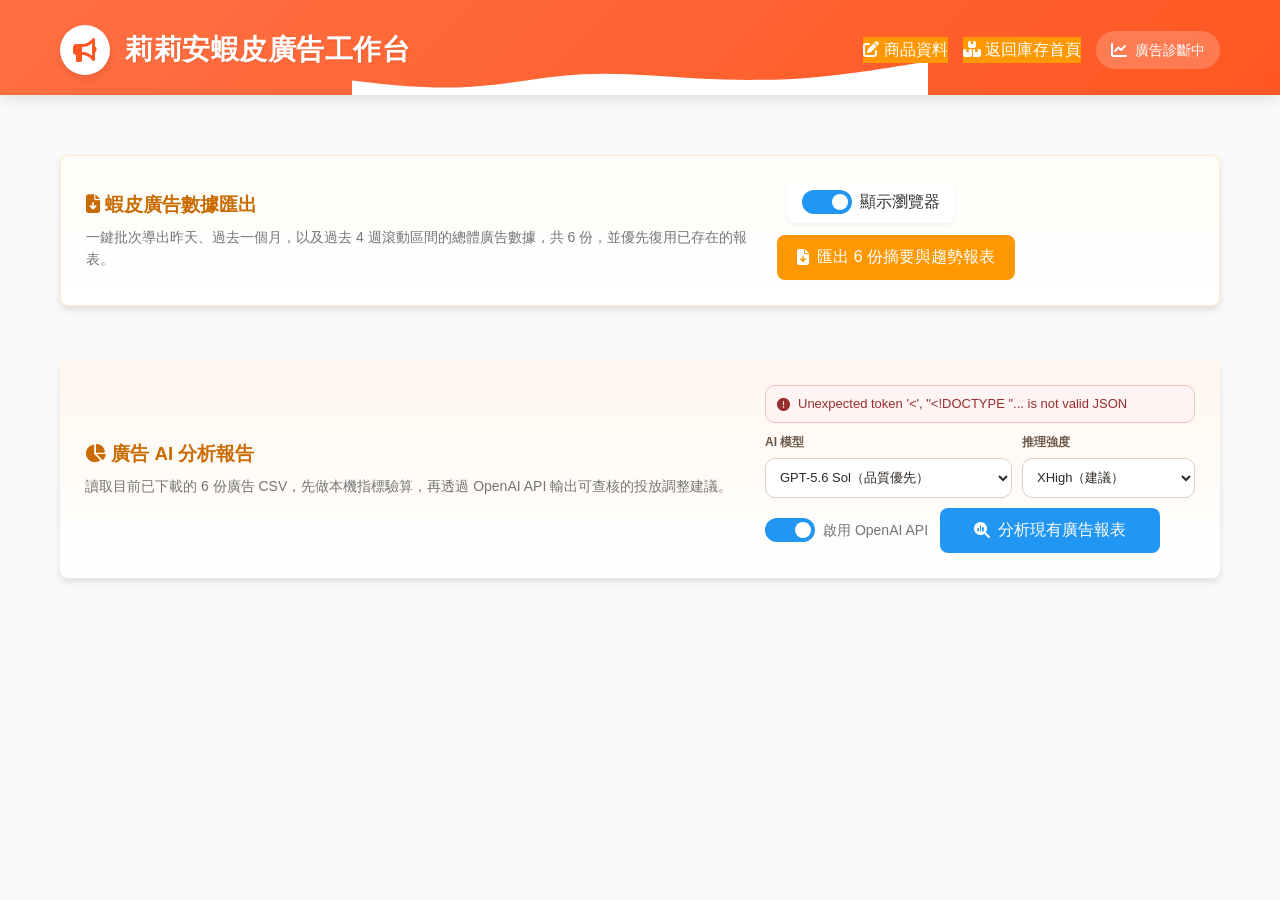
==== commit 820bd828: "feat: improve 1688 inbound and product mapping editor" ====
--- a/ads.html
+++ b/ads.html
@@ -18,6 +18,10 @@
                 <h1>莉莉安蝦皮廣告工作台</h1>
             </div>
             <div class="header-actions">
+                <a class="btn-secondary header-link-button" href="/products.html">
+                    <i class="fas fa-pen-to-square"></i>
+                    商品資料
+                </a>
                 <a class="btn-secondary header-link-button" href="/">
                     <i class="fas fa-boxes-stacked"></i>
                     返回庫存首頁
--- a/styles.css
+++ b/styles.css
@@ -2367,3 +2367,503 @@
         grid-template-columns: 1fr;
     }
 }
+
+/* Inventory homepage modernization --------------------------------------
+   Keep this layer scoped to index.html so the shared stylesheet does not
+   change the advertising workspace. Existing IDs and interaction hooks are
+   intentionally preserved. */
+.inventory-home {
+    --home-page: #f7f8fb;
+    --home-surface: #ffffff;
+    --home-border: #e4e8ef;
+    --home-text: #1f2937;
+    --home-muted: #64748b;
+    --home-orange: #ff5a36;
+    --home-blue: #2f80ed;
+    background: var(--home-page);
+    color: var(--home-text);
+}
+
+.inventory-home header {
+    height: 86px;
+    padding: 0;
+    margin-bottom: 24px;
+    overflow: visible;
+    background: linear-gradient(110deg, #ff7043 0%, var(--home-orange) 100%);
+    box-shadow: 0 5px 18px rgba(214, 72, 37, 0.18);
+}
+
+.inventory-home .header-content {
+    width: min(1280px, calc(100% - 48px));
+    max-width: none;
+    height: 100%;
+    padding: 0;
+    margin: 0 auto;
+    gap: 24px;
+}
+
+.inventory-home .logo-container,
+.inventory-home .header-actions {
+    animation: none;
+    opacity: 1;
+    transform: none;
+}
+
+.inventory-home .logo-container {
+    gap: 12px;
+    min-width: 0;
+}
+
+.inventory-home .logo-circle {
+    width: 48px;
+    height: 48px;
+    flex: 0 0 48px;
+    animation: none;
+    box-shadow: 0 5px 12px rgba(116, 40, 22, 0.18);
+}
+
+.inventory-home .logo-circle i {
+    font-size: 22px;
+}
+
+.inventory-home h1 {
+    color: #fff;
+    font-size: clamp(21px, 2vw, 28px);
+    letter-spacing: 0;
+    white-space: nowrap;
+}
+
+.inventory-home .header-actions {
+    gap: 9px;
+    margin-left: auto;
+}
+
+.inventory-home .header-link-button,
+.inventory-home .stats-badge {
+    min-height: 40px;
+    padding: 8px 13px;
+    border-radius: 11px;
+    border: 1px solid rgba(255, 255, 255, 0.22);
+    font-size: 14px;
+    font-weight: 650;
+    white-space: nowrap;
+}
+
+.inventory-home .header-link-button {
+    background: rgba(255, 255, 255, 0.14);
+    color: #fff;
+}
+
+.inventory-home .header-link-button:hover,
+.inventory-home .header-link-button:focus-visible {
+    background: rgba(255, 255, 255, 0.26);
+    transform: none;
+}
+
+.inventory-home .stats-badge {
+    background: rgba(255, 255, 255, 0.2);
+    cursor: default;
+}
+
+.inventory-home .stats-badge:hover {
+    background: rgba(255, 255, 255, 0.2);
+    transform: none;
+}
+
+.inventory-home .stats-badge i {
+    color: #fff3df;
+}
+
+.inventory-home .container {
+    width: min(1280px, calc(100% - 48px));
+    max-width: none;
+    padding: 0 0 32px;
+}
+
+.inventory-home .card {
+    background: var(--home-surface);
+    border: 1px solid var(--home-border);
+    border-radius: 17px;
+    box-shadow: 0 10px 28px rgba(15, 23, 42, 0.065);
+    padding: 22px;
+    margin-bottom: 20px;
+    transition: none;
+}
+
+.inventory-home .card:hover {
+    box-shadow: 0 10px 28px rgba(15, 23, 42, 0.065);
+    transform: none;
+}
+
+.inventory-home .container > .card:first-child {
+    padding: 14px 16px;
+}
+
+.inventory-home .search-container {
+    gap: 10px;
+    margin: 0;
+    align-items: center;
+}
+
+.inventory-home input[type="text"] {
+    min-width: 260px;
+    height: 48px;
+    padding: 11px 14px;
+    border: 1px solid #d8dee8;
+    border-radius: 11px;
+    background: #fbfcfe;
+    color: var(--home-text);
+    font-size: 15px;
+}
+
+.inventory-home input[type="text"]::placeholder {
+    color: #8b97a8;
+}
+
+.inventory-home input[type="text"]:focus {
+    border-color: var(--home-orange);
+    box-shadow: 0 0 0 3px rgba(255, 90, 54, 0.14);
+    background: #fff;
+}
+
+.inventory-home #searchInput:focus,
+.inventory-home #advancedSearchInput:focus {
+    border-color: #ff5a36 !important;
+    box-shadow: 0 0 0 3px rgba(255, 90, 54, 0.14) !important;
+}
+
+.inventory-home .headless-option,
+.inventory-home .filter-option {
+    min-height: 48px;
+    margin-left: 0;
+    padding: 7px 11px;
+    border: 1px solid var(--home-border);
+    border-radius: 11px;
+    box-shadow: none;
+    background: #fbfcfe;
+    color: #4b5563;
+    font-size: 14px;
+    white-space: nowrap;
+}
+
+.inventory-home .filter-option label {
+    color: #4b5563;
+    font-weight: 650;
+}
+
+.inventory-home .filter-option label i {
+    color: var(--home-orange);
+}
+
+.inventory-home .filter-option select {
+    height: 32px;
+    padding: 4px 9px;
+    border: 1px solid #d8dee8;
+    border-radius: 8px;
+    color: var(--home-text);
+    font-size: 14px;
+}
+
+.inventory-home .filter-option select:focus {
+    border-color: var(--home-orange);
+    box-shadow: 0 0 0 3px rgba(255, 90, 54, 0.14);
+}
+
+.inventory-home button,
+.inventory-home .btn-outline {
+    min-height: 48px;
+    border-radius: 11px;
+}
+
+.inventory-home .btn-primary {
+    min-width: 104px;
+    background: var(--home-orange);
+    box-shadow: 0 5px 12px rgba(255, 90, 54, 0.2);
+}
+
+.inventory-home .btn-primary:hover,
+.inventory-home .btn-primary:focus-visible {
+    background: #e94b2c;
+    transform: translateY(-1px);
+    box-shadow: 0 7px 16px rgba(255, 90, 54, 0.26);
+}
+
+.inventory-home .toggle-switch input:focus-visible + .toggle-slider,
+.inventory-home button:focus-visible,
+.inventory-home a:focus-visible,
+.inventory-home select:focus-visible {
+    outline: 3px solid rgba(47, 128, 237, 0.3);
+    outline-offset: 2px;
+}
+
+.inventory-home .dashboard-summary {
+    border-top: 3px solid var(--home-orange);
+    background: var(--home-surface);
+    box-shadow: 0 10px 28px rgba(15, 23, 42, 0.065);
+}
+
+.inventory-home .dashboard-header {
+    gap: 10px;
+    padding-bottom: 14px;
+    margin-bottom: 16px;
+}
+
+.inventory-home .dashboard-header i {
+    color: var(--home-orange);
+    font-size: 21px;
+}
+
+.inventory-home .dashboard-header h3 {
+    color: var(--home-text);
+    font-size: 18px;
+}
+
+.inventory-home .dashboard-content {
+    grid-template-columns: minmax(250px, 0.85fr) minmax(0, 2.15fr);
+    gap: 16px;
+    align-items: stretch;
+}
+
+.inventory-home .dashboard-status-card {
+    min-height: 164px;
+    padding: 19px 22px;
+    border: 1px solid #e0e6ee;
+    border-radius: 14px;
+    background: #f8fafc;
+    box-shadow: none;
+    transition: none;
+}
+
+.inventory-home .dashboard-status-card:hover {
+    transform: none;
+    box-shadow: none;
+}
+
+.inventory-home .dashboard-status-card.status-healthy {
+    border-color: #c7ead2;
+    background: #f2fbf5;
+}
+
+.inventory-home .dashboard-status-card.status-warning {
+    border-color: #f4d39a;
+    background: #fff9ed;
+}
+
+.inventory-home .dashboard-status-card.status-critical {
+    border-color: #f3bcbc;
+    background: #fff5f5;
+}
+
+.inventory-home .status-icon-wrapper {
+    width: 56px;
+    height: 56px;
+    margin-bottom: 10px;
+    box-shadow: 0 5px 13px rgba(15, 23, 42, 0.09);
+}
+
+.inventory-home .status-icon-wrapper i {
+    color: #64748b;
+    font-size: 25px;
+}
+
+.inventory-home .status-healthy .status-icon-wrapper i { color: #26934a; }
+.inventory-home .status-warning .status-icon-wrapper i { color: #d97706; }
+.inventory-home .status-critical .status-icon-wrapper i { color: #dc3d3d; }
+
+.inventory-home .status-title {
+    margin-bottom: 3px;
+    color: var(--home-muted);
+    font-size: 12px;
+}
+
+.inventory-home .status-value {
+    margin-bottom: 5px;
+    color: var(--home-text);
+    font-size: 25px;
+}
+
+.inventory-home .status-desc {
+    max-width: 270px;
+    color: #64748b;
+    font-size: 12px;
+}
+
+.inventory-home .dashboard-metrics {
+    grid-template-columns: repeat(4, minmax(0, 1fr));
+    gap: 12px;
+}
+
+.inventory-home .metric-item {
+    min-height: 164px;
+    padding: 17px 16px;
+    border: 1px solid #e5e9f0;
+    border-radius: 14px;
+    box-shadow: none;
+    transition: border-color 0.2s ease, box-shadow 0.2s ease;
+}
+
+.inventory-home .metric-item:hover {
+    transform: none;
+    border-color: #cfd7e3;
+    box-shadow: 0 6px 16px rgba(15, 23, 42, 0.06);
+}
+
+.inventory-home .metric-icon {
+    width: 38px;
+    height: 38px;
+    margin-bottom: 15px;
+    border-radius: 10px;
+}
+
+.inventory-home .metric-icon i {
+    font-size: 16px;
+}
+
+.inventory-home #avgLevelIconWrapper:not(.alert-icon):not(.warning-icon):not(.success-icon) {
+    background: #e8eef6;
+}
+
+.inventory-home #avgLevelIconWrapper:not(.alert-icon):not(.warning-icon):not(.success-icon) i {
+    color: #64748b;
+}
+
+.inventory-home .metric-value {
+    margin-bottom: 5px;
+    font-size: 27px;
+    font-variant-numeric: tabular-nums;
+}
+
+.inventory-home .metric-label {
+    color: var(--home-muted);
+    font-size: 12px;
+    line-height: 1.45;
+}
+
+.inventory-home .table-container {
+    overflow-x: auto;
+    border: 1px solid var(--home-border);
+    border-radius: 15px;
+    box-shadow: 0 8px 22px rgba(15, 23, 42, 0.05);
+}
+
+.inventory-home .product-list {
+    min-width: 760px;
+}
+
+.inventory-home .product-list th,
+.inventory-home .product-list td {
+    padding: 13px 16px;
+    border-bottom-color: #e9edf2;
+    font-size: 14px;
+}
+
+.inventory-home .product-list th {
+    background: #f3f5f8;
+    color: #475569;
+    font-size: 12px;
+    letter-spacing: 0.02em;
+}
+
+.inventory-home .product-list th:nth-child(n+3),
+.inventory-home .product-list td:nth-child(n+3) {
+    text-align: right;
+    font-variant-numeric: tabular-nums;
+}
+
+.inventory-home .product-list tr:hover {
+    background: #fbfcfe;
+}
+
+.inventory-home .product-image:hover {
+    transform: scale(1.5);
+    box-shadow: 0 8px 18px rgba(15, 23, 42, 0.2);
+}
+
+@media (max-width: 1100px) {
+    .inventory-home .header-content {
+        width: min(100% - 32px, 1280px);
+    }
+
+    .inventory-home .header-link-button,
+    .inventory-home .stats-badge {
+        padding-inline: 10px;
+        font-size: 13px;
+    }
+
+    .inventory-home .search-container {
+        flex-wrap: wrap;
+    }
+
+    .inventory-home input[type="text"] {
+        flex-basis: 100%;
+    }
+}
+
+@media (max-width: 900px) {
+    .inventory-home .container {
+        width: min(100% - 32px, 1280px);
+    }
+
+    .inventory-home .dashboard-content {
+        grid-template-columns: 1fr;
+    }
+
+    .inventory-home .dashboard-metrics {
+        grid-template-columns: repeat(2, minmax(0, 1fr));
+    }
+}
+
+@media (max-width: 700px) {
+    .inventory-home header {
+        height: auto;
+        min-height: 86px;
+        padding: 15px 0;
+    }
+
+    .inventory-home .header-content {
+        height: auto;
+        flex-wrap: wrap;
+    }
+
+    .inventory-home .header-actions {
+        width: 100%;
+        margin-left: 0;
+        flex-direction: row;
+        justify-content: flex-start;
+        flex-wrap: wrap;
+    }
+
+    .inventory-home .header-link-button,
+    .inventory-home .stats-badge {
+        flex: 1 1 auto;
+        text-align: center;
+    }
+
+    .inventory-home .search-container {
+        flex-direction: column;
+        align-items: stretch;
+    }
+
+    .inventory-home input[type="text"],
+    .inventory-home .headless-option,
+    .inventory-home .filter-option,
+    .inventory-home .btn-primary {
+        width: 100%;
+    }
+
+    .inventory-home .headless-option,
+    .inventory-home .filter-option {
+        justify-content: flex-start;
+    }
+}
+
+@media (prefers-reduced-motion: reduce) {
+    .inventory-home *,
+    .inventory-home *::before,
+    .inventory-home *::after {
+        animation-duration: 0.01ms !important;
+        animation-iteration-count: 1 !important;
+        scroll-behavior: auto !important;
+        transition-duration: 0.01ms !important;
+    }
+}
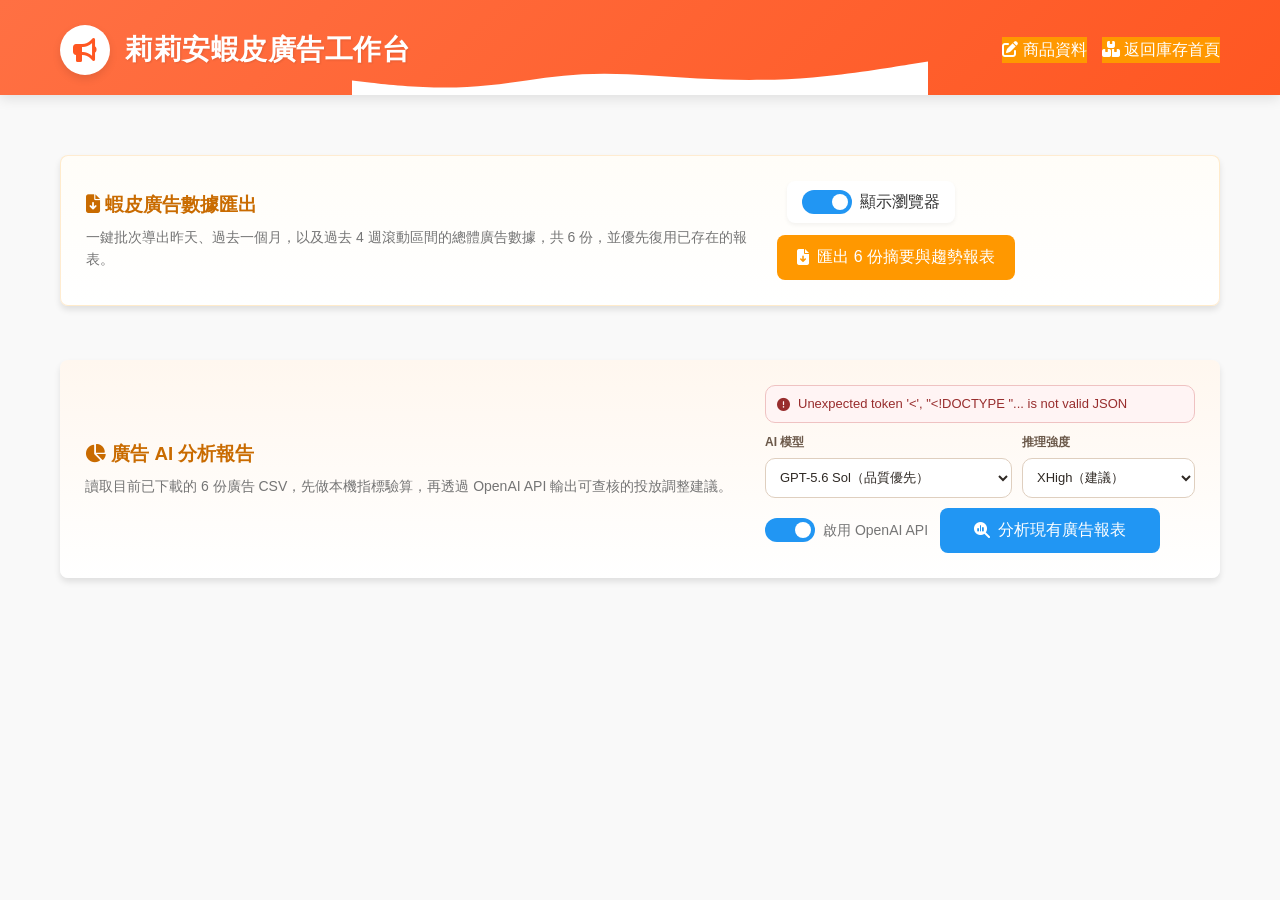
==== commit 7b718b48: "fix: clean up ads workbench UI and export rendering Co-authored-by: paulkuo123 <paulkuo123@users.nor" ====
--- a/ads.html
+++ b/ads.html
@@ -26,10 +26,6 @@
                     <i class="fas fa-boxes-stacked"></i>
                     返回庫存首頁
                 </a>
-                <div class="stats-badge">
-                    <i class="fas fa-chart-line"></i>
-                    <span>廣告診斷中</span>
-                </div>
             </div>
         </div>
         <div class="header-wave">
--- a/styles.css
+++ b/styles.css
@@ -105,42 +105,6 @@
     align-items: center;
 }
 
-.chart-toggle-btn {
-    display: flex;
-    align-items: center;
-    gap: 8px;
-    background: linear-gradient(135deg, #4CAF50, #45a049);
-    color: white;
-    border: none;
-    padding: 10px 16px;
-    border-radius: 25px;
-    font-size: 14px;
-    font-weight: 600;
-    cursor: pointer;
-    transition: all 0.3s ease;
-    box-shadow: 0 4px 12px rgba(76, 175, 80, 0.3);
-}
-
-.chart-toggle-btn:hover {
-    background: linear-gradient(135deg, #45a049, #3d8b40);
-    transform: translateY(-2px);
-    box-shadow: 0 6px 16px rgba(76, 175, 80, 0.4);
-}
-
-.chart-toggle-btn.active {
-    background: linear-gradient(135deg, #FF5722, #e64a19);
-    box-shadow: 0 4px 12px rgba(255, 87, 34, 0.3);
-}
-
-.chart-toggle-btn.active:hover {
-    background: linear-gradient(135deg, #e64a19, #d84315);
-    box-shadow: 0 6px 16px rgba(255, 87, 34, 0.4);
-}
-
-.chart-toggle-btn i {
-    font-size: 16px;
-}
-
 .stats-badge {
     display: flex;
     align-items: center;
@@ -178,21 +142,6 @@
     height: 40px;
 }
 
-.procurement-card {
-    display: flex;
-    align-items: center;
-    justify-content: space-between;
-    gap: 18px;
-}
-
-.auth-ready {
-    color: var(--success-color);
-}
-
-.auth-missing {
-    color: var(--danger-color);
-}
-
 .alibaba-field-grid {
     display: grid;
     grid-template-columns: repeat(2, minmax(0, 1fr));
@@ -202,59 +151,6 @@
 .alibaba-field-grid label {
     display: block;
     margin-bottom: 5px;
-}
-
-.procurement-modal-panel {
-    max-width: 980px;
-    width: min(980px, calc(100vw - 32px));
-}
-
-.procurement-summary {
-    display: grid;
-    grid-template-columns: repeat(3, minmax(0, 1fr));
-    gap: 10px;
-    background: #fff7ed;
-    border: 1px solid #fed7aa;
-    border-radius: 8px;
-    padding: 12px;
-    margin-bottom: 14px;
-}
-
-.procurement-draft-content {
-    max-height: 52vh;
-    overflow: auto;
-    border: 1px solid var(--medium-gray);
-    border-radius: 8px;
-}
-
-.procurement-offer-group + .procurement-offer-group {
-    border-top: 1px solid var(--medium-gray);
-}
-
-.procurement-offer-header {
-    background: #f5f5f5;
-    font-weight: 700;
-    padding: 10px 12px;
-}
-
-.procurement-line {
-    display: grid;
-    grid-template-columns: minmax(220px, 2fr) repeat(5, minmax(100px, 1fr));
-    gap: 10px;
-    align-items: center;
-    padding: 10px 12px;
-    border-top: 1px solid #f0f0f0;
-    font-size: 13px;
-}
-
-.procurement-line strong,
-.procurement-line span {
-    display: block;
-}
-
-.procurement-line.blocked {
-    background: #fff5f5;
-    color: #b91c1c;
 }
 
 .alibaba-edit-message.success {
@@ -288,45 +184,11 @@
         flex-direction: column;
         gap: 10px;
     }
-    
-    .chart-toggle-btn {
-        padding: 8px 12px;
-        font-size: 12px;
-    }
-    
-    .chart-toggle-btn i {
-        font-size: 14px;
-    }
-
-    .ads-export-header {
-        flex-direction: column;
-        align-items: stretch;
-    }
-
-    .ads-export-button {
-        width: 100%;
-    }
-
-    .module-entry-card {
-        flex-direction: column;
-        align-items: stretch;
-    }
-
-    .procurement-card {
-        flex-direction: column;
-        align-items: stretch;
-    }
-
-    .alibaba-field-grid,
-    .procurement-summary,
-    .procurement-line {
+
+    .alibaba-field-grid {
         grid-template-columns: 1fr;
     }
 
-    .module-entry-button {
-        width: 100%;
-    }
-    
     h1 {
         font-size: 24px;
     }
@@ -434,174 +296,152 @@
     text-decoration: none;
 }
 
-.module-entry-card {
-    display: flex;
+.cookie-import-card {
+    background: linear-gradient(180deg, #fffaf2 0%, #ffffff 100%);
+    border: 1px solid rgba(255, 152, 0, 0.2);
+}
+
+.cookie-import-header {
+    display: flex;
+    align-items: flex-start;
     justify-content: space-between;
-    align-items: center;
-    gap: 20px;
-    border: 1px solid rgba(255, 152, 0, 0.18);
-    background: linear-gradient(180deg, #fffdf8 0%, #ffffff 100%);
-}
-
-.module-entry-copy h3 {
-    margin-bottom: 6px;
+    gap: 16px;
+    margin-bottom: 12px;
+}
+
+.cookie-import-header h3 {
+    margin: 0 0 6px;
     color: #c96b00;
 }
 
-.module-entry-copy p {
+.cookie-import-header p {
+    margin: 0;
     color: var(--dark-gray);
     font-size: 14px;
 }
 
-.module-entry-button {
-    min-width: 200px;
-    text-decoration: none;
+.cookie-import-hint {
+    color: #6b7280;
+    font-size: 12px;
+    text-align: right;
+}
+
+.cookie-import-textarea {
+    width: 100%;
+    min-height: 120px;
+    padding: 12px;
+    border: 1px solid #d7dce2;
+    border-radius: var(--border-radius);
+    background: #fff;
+    color: #263238;
+    font-family: ui-monospace, SFMono-Regular, Menlo, Monaco, Consolas, monospace;
+    font-size: 13px;
+    line-height: 1.5;
+    resize: vertical;
+    box-sizing: border-box;
+}
+
+.cookie-import-textarea:focus {
+    border-color: var(--accent-color);
+    outline: 2px solid rgba(255, 152, 0, 0.18);
+}
+
+.cookie-import-actions {
+    display: flex;
+    align-items: center;
+    gap: 10px;
+    margin-top: 12px;
+}
+
+.cookie-import-status {
+    color: var(--dark-gray);
+    font-size: 14px;
+}
+
+.cookie-import-status.success {
+    color: #2e7d32;
+}
+
+.cookie-import-status.error {
+    color: #c62828;
+}
+
+.shopee-products-import-actions {
+    display: flex;
+    align-items: center;
+    flex-wrap: wrap;
+    gap: 10px;
+    margin-top: 12px;
+}
+
+.shopee-products-import-status {
+    min-height: 22px;
+    color: var(--dark-gray);
+    font-size: 14px;
+}
+
+.shopee-products-import-status.success { color: #2e7d32; }
+.shopee-products-import-status.error { color: #c62828; }
+.shopee-products-import-status.loading { color: #2563c7; }
+
+.personal-watchlist-card {
+    background: linear-gradient(180deg, #f7fbff 0%, #ffffff 100%);
+    border: 1px solid rgba(37, 99, 199, 0.18);
+}
+
+.personal-watchlist-card .cookie-import-header h3 {
+    color: #1d4f91;
+}
+
+.personal-watchlist-actions {
+    display: flex;
+    align-items: center;
+    flex-wrap: wrap;
+    gap: 12px;
+}
+
+.personal-watchlist-toggle {
+    margin: 0;
+}
+
+.personal-watchlist-status {
+    min-height: 22px;
+    color: var(--dark-gray);
+    font-size: 14px;
+}
+
+.personal-watchlist-status.success { color: #2e7d32; }
+.personal-watchlist-status.error { color: #c62828; }
+
+@media (max-width: 768px) {
+    .cookie-import-header {
+        flex-direction: column;
+    }
+
+    .cookie-import-hint {
+        text-align: left;
+    }
+
+    .cookie-import-actions {
+        align-items: stretch;
+        flex-wrap: wrap;
+    }
+
+    .shopee-products-import-actions {
+        align-items: stretch;
+        flex-direction: column;
+    }
+
+    .personal-watchlist-actions {
+        align-items: stretch;
+        flex-direction: column;
+    }
 }
 
 button:disabled {
     opacity: 0.6;
     cursor: not-allowed;
     transform: none;
-}
-
-.ads-export-card {
-    border: 1px solid rgba(255, 152, 0, 0.18);
-    background: linear-gradient(180deg, #fffdf8 0%, #ffffff 100%);
-}
-
-.ads-export-header {
-    display: flex;
-    justify-content: space-between;
-    align-items: center;
-    gap: 20px;
-}
-
-.ads-export-header h3 {
-    margin-bottom: 6px;
-    color: #c96b00;
-}
-
-.ads-export-header p {
-    color: var(--dark-gray);
-    font-size: 14px;
-}
-
-.ads-export-button {
-    min-width: 220px;
-}
-
-.ads-status-card {
-    margin-top: 18px;
-    padding: 18px;
-    border-radius: 12px;
-    background-color: #fff7ec;
-    border: 1px solid #ffd8a8;
-}
-
-.ads-status-top {
-    display: flex;
-    justify-content: space-between;
-    align-items: center;
-    gap: 12px;
-    margin-bottom: 10px;
-}
-
-.ads-status-badge {
-    display: inline-flex;
-    align-items: center;
-    justify-content: center;
-    padding: 6px 12px;
-    border-radius: 999px;
-    background-color: #ff9800;
-    color: white;
-    font-size: 13px;
-    font-weight: 600;
-}
-
-.ads-status-badge.success {
-    background-color: var(--success-color);
-}
-
-.ads-status-badge.warning {
-    background-color: var(--warning-color);
-}
-
-.ads-status-badge.warning {
-    background-color: var(--warning-color);
-}
-
-.ads-status-badge.error {
-    background-color: var(--danger-color);
-}
-
-.ads-status-step {
-    font-weight: 600;
-    color: #8a4b00;
-}
-
-.ads-progress-container {
-    max-width: none;
-    margin: 14px 0 10px;
-}
-
-.ads-status-message {
-    margin-top: 8px;
-    color: var(--dark-gray);
-}
-
-.ads-export-result {
-    margin-top: 14px;
-    padding: 14px 16px;
-    border-radius: 10px;
-    background-color: white;
-    border: 1px solid #ffe1b3;
-    color: #6c4a00;
-    word-break: break-word;
-}
-
-.ads-export-result.success {
-    border-color: #b7e4c7;
-    background-color: #f3fff7;
-    color: #1c6b3c;
-}
-
-.ads-export-result.warning {
-    border-color: #ffd8a8;
-    background-color: #fff9ed;
-    color: #8a4b00;
-}
-
-.ads-export-result.error {
-    border-color: #ffc9c9;
-    background-color: #fff5f5;
-    color: #b42318;
-}
-
-.ads-export-result.warning {
-    border-color: #ffe08a;
-    background-color: #fffaf0;
-    color: #8a5a00;
-}
-
-.ads-result-list {
-    margin-top: 12px;
-    display: grid;
-    gap: 10px;
-}
-
-.ads-result-item {
-    padding: 10px 12px;
-    border-radius: 8px;
-    background-color: rgba(255, 255, 255, 0.8);
-    border: 1px solid #f0e0c6;
-}
-
-.ads-result-item.success {
-    border-color: #b7e4c7;
-}
-
-.ads-result-item.error {
-    border-color: #ffc9c9;
 }
 
 .headless-option {
@@ -843,6 +683,10 @@
 
 .model-batch-actions {
     margin: 0 0 10px 42px;
+    display: flex;
+    align-items: center;
+    gap: 8px;
+    flex-wrap: wrap;
 }
 
 .batch-restock-button {
@@ -859,39 +703,129 @@
     opacity: 1;
 }
 
+.badge-restock-adjust {
+    border: 1px solid #0f766e;
+    border-radius: 6px;
+    background: #fff;
+    color: #0f766e;
+    cursor: pointer;
+    font-size: 13px;
+    padding: 7px 12px;
+}
+
+.badge-restock-adjust:hover {
+    background: #ecfdf5;
+}
+
+.batch-restock-toolbar {
+    display: flex;
+    align-items: center;
+    justify-content: space-between;
+    gap: 20px;
+    border-left: 4px solid #0f766e;
+}
+
+.batch-restock-toolbar[hidden] {
+    display: none;
+}
+
+.batch-restock-toolbar strong {
+    color: #0f5f59;
+    font-size: 17px;
+}
+
+.batch-restock-toolbar p {
+    margin: 4px 0 0;
+    color: var(--dark-gray);
+    font-size: 13px;
+}
+
+.batch-restock-toolbar button {
+    flex: 0 0 auto;
+}
+
+.restock-batch-card {
+    border-left: 4px solid #0f766e;
+}
+
+.restock-batch-card[hidden] {
+    display: none;
+}
+
+.restock-batch-header {
+    display: flex;
+    align-items: flex-start;
+    justify-content: space-between;
+    gap: 16px;
+}
+
+.restock-batch-header p {
+    margin: 4px 0 0;
+    color: var(--dark-gray);
+    font-size: 13px;
+}
+
+.restock-batch-badge {
+    flex: 0 0 auto;
+    padding: 4px 10px;
+    border-radius: 999px;
+    background: #e0f2f1;
+    color: #0f5f59;
+    font-size: 13px;
+    font-weight: 600;
+}
+
+.restock-batch-card.is-running .restock-batch-badge {
+    background: #fff7ed;
+    color: #c2410c;
+}
+
+.restock-batch-card.is-paused .restock-batch-badge,
+.restock-batch-card.is-error .restock-batch-badge {
+    background: #fdecea;
+    color: #b42318;
+}
+
+.restock-batch-card.is-success .restock-batch-badge {
+    background: #e8f5e9;
+    color: #1b5e20;
+}
+
+.restock-batch-details {
+    margin-top: 12px;
+    font-size: 13px;
+    color: var(--dark-gray);
+}
+
+.restock-batch-details ul {
+    margin: 8px 0 0;
+    padding-left: 18px;
+}
+
+.restock-batch-actions {
+    display: flex;
+    flex-wrap: wrap;
+    gap: 8px;
+    margin-top: 14px;
+}
+
+.batch-restock-review {
+    margin: 12px 0;
+    padding: 12px;
+    border: 1px solid #d1d5db;
+    border-radius: 8px;
+    background: #f8fafc;
+    font-size: 13px;
+}
+
+.batch-restock-review ul {
+    margin: 8px 0 0;
+    padding-left: 18px;
+}
+
 .actions {
     display: flex;
     gap: 10px;
-}
-
-.action-btn {
-    padding: 6px 12px;
-    border-radius: 4px;
-    font-size: 14px;
-    font-weight: 500;
-    text-decoration: none;
-    transition: var(--transition);
-    display: inline-flex;
-    align-items: center;
-    gap: 5px;
-}
-
-.edit-btn {
-    background-color: #e3f2fd;
-    color: var(--accent-color);
-}
-
-.edit-btn:hover {
-    background-color: #bbdefb;
-}
-
-.details-btn {
-    background-color: #e8f5e9;
-    color: var(--success-color);
-}
-
-.details-btn:hover {
-    background-color: #c8e6c9;
 }
 
 .badge {
@@ -986,261 +920,6 @@
     background-color: #dfe6ee;
 }
 
-.sku-review-card {
-    display: block;
-}
-
-.sku-review-header {
-    display: flex;
-    justify-content: space-between;
-    gap: 18px;
-    align-items: flex-start;
-}
-
-.sku-review-actions,
-.sku-review-toolbar {
-    display: flex;
-    gap: 10px;
-    flex-wrap: wrap;
-    align-items: center;
-}
-
-.sku-review-actions {
-    justify-content: flex-end;
-}
-
-.sku-review-toolbar {
-    margin-top: 16px;
-    padding: 14px;
-    background: #fff7ed;
-    border: 1px solid #fed7aa;
-    border-radius: 16px;
-}
-
-.sku-review-toolbar label {
-    display: grid;
-    gap: 6px;
-    color: #7c4a12;
-    font-weight: 700;
-}
-
-.sku-review-toolbar select {
-    min-width: 220px;
-    padding: 9px 12px;
-    border: 1px solid #e6c39a;
-    border-radius: 12px;
-    background: white;
-}
-
-.sku-review-checkbox {
-    display: inline-flex !important;
-    grid-template-columns: none !important;
-    gap: 8px !important;
-    align-items: center;
-    margin-left: auto;
-}
-
-.sku-review-summary {
-    display: grid;
-    grid-template-columns: repeat(auto-fit, minmax(130px, 1fr));
-    gap: 10px;
-    margin-top: 14px;
-}
-
-.sku-review-summary-item,
-.sku-review-summary-warning {
-    background: #fff;
-    border: 1px solid #f1dfc8;
-    border-radius: 14px;
-    padding: 12px;
-}
-
-.sku-review-summary-item strong {
-    display: block;
-    font-size: 22px;
-    color: #c25a00;
-}
-
-.sku-review-summary-item span {
-    color: #6f6258;
-    font-size: 13px;
-}
-
-.sku-review-summary-warning {
-    color: #9a3412;
-    background: #fff7ed;
-    grid-column: 1 / -1;
-}
-
-.sku-review-message {
-    margin-top: 12px;
-    min-height: 22px;
-    color: #6b625a;
-    font-weight: 700;
-}
-
-.sku-review-message.success {
-    color: #166534;
-}
-
-.sku-review-message.error {
-    color: #b91c1c;
-}
-
-.sku-review-list {
-    margin-top: 12px;
-    display: grid;
-    gap: 12px;
-}
-
-.sku-review-product {
-    background: #fff;
-    border: 1px solid #eadbc9;
-    border-radius: 18px;
-    padding: 12px;
-}
-
-.sku-review-product summary {
-    cursor: pointer;
-    display: flex;
-    justify-content: space-between;
-    gap: 12px;
-    align-items: center;
-    font-weight: 800;
-    color: #35261d;
-}
-
-.sku-review-product summary em {
-    font-style: normal;
-    color: #8a5a2b;
-    font-size: 13px;
-    white-space: nowrap;
-}
-
-.sku-review-product-rows {
-    display: grid;
-    gap: 10px;
-    margin-top: 12px;
-}
-
-.sku-review-row {
-    border: 1px solid #eee0d0;
-    border-left: 6px solid #d6d3d1;
-    border-radius: 14px;
-    padding: 12px;
-    background: #fffdfb;
-}
-
-.sku-review-row.high {
-    border-left-color: #16a34a;
-}
-
-.sku-review-row.actionable {
-    border-left-color: #f97316;
-}
-
-.sku-review-row.error {
-    border-left-color: #dc2626;
-    background: #fff7f7;
-}
-
-.sku-review-row-top {
-    display: grid;
-    grid-template-columns: auto minmax(180px, 1.3fr) minmax(110px, .7fr) minmax(190px, 1fr) auto;
-    gap: 12px;
-    align-items: center;
-}
-
-.sku-review-select {
-    width: 18px;
-    height: 18px;
-}
-
-.sku-review-model {
-    display: grid;
-    gap: 4px;
-}
-
-.sku-review-model strong {
-    color: #2b211a;
-}
-
-.sku-review-model span,
-.sku-review-current span,
-.sku-review-input-wrap span {
-    font-size: 12px;
-    color: #7f7168;
-}
-
-.sku-review-current strong {
-    display: block;
-    margin-top: 4px;
-    color: #0f766e;
-}
-
-.sku-review-input-wrap {
-    display: grid;
-    gap: 5px;
-}
-
-.sku-review-input-wrap input {
-    width: 100%;
-    padding: 9px 10px;
-    border: 1px solid #d8c3ab;
-    border-radius: 10px;
-}
-
-.sku-review-apply-row {
-    white-space: nowrap;
-}
-
-.sku-review-chips {
-    display: flex;
-    flex-wrap: wrap;
-    gap: 8px;
-    margin-top: 10px;
-}
-
-.sku-review-chip {
-    border: 1px solid #fed7aa;
-    background: #fff7ed;
-    color: #9a3412;
-    border-radius: 999px;
-    padding: 6px 10px;
-    font-weight: 800;
-    cursor: pointer;
-}
-
-.sku-review-chip:hover {
-    background: #ffedd5;
-    border-color: #fb923c;
-}
-
-.sku-review-chip.suggested {
-    background: #ecfdf5;
-    border-color: #86efac;
-    color: #166534;
-}
-
-.sku-review-empty-options {
-    color: #8d7c70;
-    font-size: 13px;
-}
-
-.sku-review-row-meta {
-    display: flex;
-    gap: 12px;
-    flex-wrap: wrap;
-    margin-top: 10px;
-    font-size: 13px;
-    color: #7c6f64;
-}
-
-.sku-review-row-meta a {
-    color: #ea580c;
-    font-weight: 800;
-}
-
 .alibaba-modal.hidden {
     display: none;
 }
@@ -1511,13 +1190,477 @@
     min-width: 88px;
 }
 
-#startAlibabaCartButton {
-    background: #0f766e;
-    color: white;
-}
-
-#startAlibabaCartButton:hover:not(:disabled) {
-    background: #0d5f59;
+.restock-result-panel {
+    max-width: 920px;
+}
+
+.restock-result-message {
+    margin: 4px 0 14px;
+    color: #4b5563;
+    font-weight: 700;
+}
+
+.restock-result-count-check {
+    margin: 0 0 14px;
+    padding: 12px 14px;
+    border-radius: 12px;
+    font-weight: 700;
+}
+
+.restock-result-count-check.is-success {
+    color: #16794f;
+    background: #e8f7ef;
+}
+
+.restock-result-count-check.is-error {
+    color: #b42318;
+    background: #ffebe9;
+    border: 1px solid #ffc9c4;
+}
+
+.restock-result-count-check[hidden] {
+    display: none;
+}
+
+.restock-result-counts {
+    display: flex;
+    flex-wrap: wrap;
+    gap: 10px;
+    margin-bottom: 14px;
+}
+
+.restock-result-counts span {
+    padding: 8px 12px;
+    border-radius: 999px;
+    background: #f3f4f6;
+}
+
+.restock-result-counts .is-success { color: #16794f; background: #e8f7ef; }
+.restock-result-counts .is-warning { color: #9a6700; background: #fff4d6; }
+.restock-result-counts .is-error { color: #b42318; background: #ffebe9; }
+
+.restock-result-sections {
+    display: grid;
+    gap: 12px;
+    max-height: min(55vh, 560px);
+    overflow: auto;
+}
+
+.restock-result-sections section {
+    padding: 12px 14px;
+    border: 1px solid #dce3e8;
+    border-radius: 14px;
+    background: #f8fafb;
+}
+
+.restock-result-sections section.is-error {
+    border-color: #ffc9c4;
+    background: #fff7f6;
+}
+
+.restock-result-sections h4 {
+    margin: 0 0 8px;
+}
+
+.restock-result-list {
+    display: grid;
+    gap: 8px;
+    margin: 0;
+    padding: 0;
+    list-style: none;
+}
+
+.restock-result-list li {
+    display: grid;
+    grid-template-columns: minmax(180px, 0.7fr) minmax(260px, 1.3fr);
+    gap: 12px;
+    line-height: 1.45;
+}
+
+.restock-result-list span,
+.restock-result-empty {
+    color: #68727d;
+}
+
+.restock-result-empty {
+    margin: 0;
+}
+
+.restock-operation-status {
+    position: fixed;
+    right: 22px;
+    bottom: 22px;
+    z-index: 1000;
+    display: block;
+    width: min(540px, calc(100vw - 44px));
+    margin: 0;
+    padding: 16px 18px;
+    border-radius: 10px;
+    border: 2px solid #b8d4ec;
+    background: #eef7ff;
+    color: #174b76;
+    box-shadow: 0 14px 38px #102a4360;
+    transition: opacity 0.18s ease, transform 0.18s ease;
+}
+
+.restock-operation-status[hidden] {
+    display: none;
+}
+
+.restock-operation-status.is-dismissing {
+    opacity: 0;
+    transform: translateY(8px);
+    pointer-events: none;
+}
+
+.restock-operation-status.success {
+    border-color: #9ed8bb;
+    background: #ecfbf2;
+    color: #09653a;
+}
+
+.restock-operation-status.error {
+    border-color: #efb0b0;
+    background: #fff1f1;
+    color: #9b2020;
+}
+
+.restock-operation-heading {
+    display: flex;
+    align-items: center;
+    gap: 9px;
+}
+
+.restock-operation-heading strong {
+    font-size: 17px;
+}
+
+.restock-operation-badge {
+    margin-left: auto;
+    padding: 3px 9px;
+    border-radius: 999px;
+    background: #1769aa;
+    color: #fff;
+    font-size: 12px;
+    font-weight: 700;
+}
+
+.restock-operation-status.success .restock-operation-badge {
+    background: #0a8550;
+}
+
+.restock-operation-status.error .restock-operation-badge {
+    background: #b42318;
+}
+
+.restock-operation-close {
+    margin-left: 3px;
+    padding: 0 2px;
+    border: 0;
+    background: transparent;
+    color: currentColor;
+    font-size: 24px;
+    font-weight: 700;
+    line-height: 1;
+    opacity: 0.68;
+}
+
+.restock-operation-close:hover {
+    border: 0;
+    background: transparent;
+    opacity: 1;
+}
+
+.restock-operation-close:focus-visible {
+    outline: 2px solid currentColor;
+    outline-offset: 3px;
+}
+
+.restock-operation-message {
+    margin-top: 7px;
+    font-size: 14px;
+    font-weight: 600;
+    overflow-wrap: anywhere;
+}
+
+.restock-operation-status small {
+    display: block;
+    margin-top: 8px;
+}
+
+.restock-operation-progress-row {
+    display: grid;
+    grid-template-columns: minmax(120px, 1fr) auto;
+    align-items: center;
+    gap: 12px;
+    margin-top: 11px;
+}
+
+.restock-operation-progress {
+    height: 12px;
+    overflow: hidden;
+    border-radius: 999px;
+    background: #cfe0ef;
+}
+
+.restock-operation-progress i {
+    display: block;
+    height: 100%;
+    min-width: 8%;
+    border-radius: inherit;
+    background: linear-gradient(90deg, #1769aa, #38a3db);
+    transition: width 0.3s ease;
+}
+
+.restock-operation-progress-row > b {
+    min-width: 112px;
+    text-align: right;
+    font-size: 13px;
+}
+
+.restock-operation-spinner {
+    width: 16px;
+    height: 16px;
+    border: 3px solid #b9d8f2;
+    border-top-color: #1769aa;
+    border-radius: 50%;
+    animation: restock-spin 0.8s linear infinite;
+    flex: 0 0 auto;
+}
+
+@keyframes restock-spin {
+    to { transform: rotate(360deg); }
+}
+
+@media (max-width: 650px) {
+    .restock-operation-status {
+        right: 10px;
+        bottom: 10px;
+        width: calc(100vw - 20px);
+    }
+
+    .restock-operation-heading strong {
+        font-size: 15px;
+    }
+}
+
+@media (max-width: 720px) {
+    .restock-result-list li {
+        grid-template-columns: 1fr;
+        gap: 2px;
+    }
+}
+
+.restock-adjustment-panel {
+    width: min(780px, 100%);
+}
+
+.batch-restock-panel {
+    width: min(860px, 100%);
+}
+
+.restock-modal-product-name {
+    padding: 14px 20px 8px;
+    color: var(--text-color);
+    font-weight: 700;
+}
+
+.restock-adjustment-list,
+.batch-restock-list {
+    max-height: 52vh;
+    margin: 8px 20px 0;
+    overflow: auto;
+    border: 1px solid var(--medium-gray);
+    border-radius: 8px;
+}
+
+.restock-adjustment-row {
+    display: grid;
+    grid-template-columns: minmax(0, 1fr) auto 110px;
+    align-items: center;
+    gap: 12px;
+    padding: 11px 12px;
+    border-bottom: 1px solid #edf0f2;
+}
+
+.restock-adjustment-row:last-child,
+.batch-restock-product:last-child {
+    border-bottom: 0;
+}
+
+.restock-adjustment-name,
+.batch-restock-product-copy {
+    min-width: 0;
+    display: grid;
+    gap: 2px;
+}
+
+.restock-adjustment-name strong,
+.batch-restock-product-copy strong {
+    overflow: hidden;
+    color: var(--text-color);
+    text-overflow: ellipsis;
+    white-space: nowrap;
+}
+
+.restock-adjustment-name small,
+.batch-restock-product-copy small {
+    overflow: hidden;
+    color: var(--dark-gray);
+    font-size: 12px;
+    text-overflow: ellipsis;
+    white-space: nowrap;
+}
+
+.restock-original-qty {
+    border-radius: 999px;
+    background: #f1f5f9;
+    color: #475569;
+    font-size: 12px;
+    padding: 4px 8px;
+    white-space: nowrap;
+}
+
+.restock-adjustment-row input[type="number"] {
+    width: 110px;
+    padding: 8px 10px;
+    border: 1px solid #cbd5e1;
+    border-radius: 6px;
+    font-size: 15px;
+    text-align: right;
+}
+
+.restock-modal-summary {
+    margin: 12px 20px 0;
+    padding: 11px 12px;
+    border: 1px solid #99d5ce;
+    border-radius: 8px;
+    background: #f0fdfa;
+    color: #115e59;
+}
+
+.restock-modal-summary.is-warning {
+    border-color: #f6c453;
+    background: #fffbeb;
+    color: #92400e;
+}
+
+.restock-modal-summary.is-over-limit {
+    border-color: #f4a3a3;
+    background: #fff1f2;
+    color: #b91c1c;
+}
+
+.restock-adjustment-panel > .alibaba-edit-message,
+.batch-restock-panel > .alibaba-edit-message,
+.batch-restock-limit-note {
+    margin: 9px 20px 0;
+}
+
+.restock-modal-actions {
+    padding: 0 20px 20px;
+}
+
+.batch-restock-controls {
+    display: flex;
+    align-items: center;
+    justify-content: space-between;
+    gap: 12px;
+    padding: 13px 20px 4px;
+    color: var(--dark-gray);
+    font-size: 13px;
+}
+
+.batch-restock-controls > div {
+    display: flex;
+    gap: 7px;
+}
+
+.batch-restock-controls button {
+    padding: 6px 10px;
+    font-size: 12px;
+}
+
+.batch-restock-product {
+    display: grid;
+    grid-template-columns: auto 56px minmax(0, 1fr);
+    align-items: center;
+    gap: 11px;
+    padding: 11px 12px;
+    border-bottom: 1px solid #edf0f2;
+    cursor: pointer;
+}
+
+.batch-restock-product:hover {
+    background: #f8fafc;
+}
+
+.batch-restock-product.is-disabled {
+    background: #f8f9fa;
+    cursor: not-allowed;
+    opacity: 0.7;
+}
+
+.batch-restock-product input {
+    width: 18px;
+    height: 18px;
+    accent-color: #0f766e;
+}
+
+.batch-restock-product-image {
+    display: grid;
+    width: 56px;
+    height: 56px;
+    place-items: center;
+    overflow: hidden;
+    border: 1px solid #e2e8f0;
+    border-radius: 10px;
+    background: #f8fafc;
+    color: #94a3b8;
+}
+
+.batch-restock-product-image img {
+    width: 100%;
+    height: 100%;
+    object-fit: cover;
+}
+
+.batch-restock-product-image.is-missing {
+    font-size: 18px;
+}
+
+.batch-restock-limit-note {
+    color: #64748b;
+    font-size: 12px;
+}
+
+@media (max-width: 640px) {
+    .batch-restock-toolbar,
+    .batch-restock-controls {
+        align-items: stretch;
+        flex-direction: column;
+    }
+
+    .restock-adjustment-row {
+        grid-template-columns: minmax(0, 1fr) 92px;
+    }
+
+    .restock-adjustment-name {
+        grid-column: 1 / -1;
+    }
+
+    .restock-adjustment-row input[type="number"] {
+        width: 92px;
+    }
+
+    .batch-restock-product {
+        grid-template-columns: auto 48px minmax(0, 1fr);
+    }
+
+    .batch-restock-product-image {
+        width: 48px;
+        height: 48px;
+    }
 }
 
 .empty-state {
@@ -1580,44 +1723,6 @@
 
 ::-webkit-scrollbar-thumb:hover {
     background: #a8a8a8;
-}
-
-.stock-month-option {
-    display: flex;
-    align-items: center;
-    gap: 10px;
-    background-color: white;
-    padding: 8px 15px;
-    border-radius: var(--border-radius);
-    box-shadow: 0 2px 4px rgba(0, 0, 0, 0.05);
-}
-
-.stock-month-option label {
-    font-weight: 500;
-    color: var(--dark-gray);
-}
-
-.stock-month-option input {
-    width: 60px;
-    padding: 6px 10px;
-    border: 1px solid var(--medium-gray);
-    border-radius: 4px;
-    text-align: center;
-    font-size: 14px;
-    transition: var(--transition);
-}
-
-.stock-month-option input:focus {
-    border-color: var(--accent-color);
-    box-shadow: 0 0 0 2px rgba(33, 150, 243, 0.2);
-    outline: none;
-}
-
-@media (max-width: 768px) {
-    .stock-month-option {
-        margin-left: 0;
-        justify-content: center;
-    }
 }
 
 /* 過濾器選項樣式 */
@@ -1666,12 +1771,6 @@
 
 .model-item.restock-needed:hover {
     background-color: rgba(244, 67, 54, 0.1);
-}
-
-/* 補貨數量樣式 */
-.restock-amount {
-    font-weight: bold;
-    color: var(--accent-color);
 }
 
 /* 需要補貨的行樣式 */
@@ -2012,359 +2111,6 @@
     .radio-group {
         flex-direction: column;
         gap: 8px;
-    }
-}
-
-.ads-analysis-card {
-    background: linear-gradient(180deg, #fff7ef 0%, #ffffff 100%);
-}
-
-.ads-analysis-actions {
-    display: flex;
-    align-items: center;
-    gap: 12px;
-    flex-wrap: wrap;
-}
-
-.ai-toggle {
-    margin-right: -4px;
-}
-
-.ai-toggle-label {
-    font-size: 14px;
-    color: var(--dark-gray);
-}
-
-.ads-analysis-report {
-    margin-top: 20px;
-    display: grid;
-    gap: 20px;
-}
-
-.ads-analysis-summary-grid {
-    display: grid;
-    grid-template-columns: repeat(auto-fit, minmax(180px, 1fr));
-    gap: 16px;
-}
-
-.ads-analysis-summary-card,
-.ads-ranking-card,
-.ads-analysis-section,
-.ads-product-card {
-    background: #ffffff;
-    border: 1px solid #f1dfcf;
-    border-radius: 18px;
-    box-shadow: 0 10px 28px rgba(210, 124, 46, 0.08);
-}
-
-.ads-analysis-summary-card {
-    padding: 18px;
-}
-
-.ads-analysis-summary-card span {
-    display: block;
-    font-size: 13px;
-    color: #8b6b53;
-    margin-bottom: 8px;
-}
-
-.ads-analysis-summary-card strong {
-    display: block;
-    font-size: 30px;
-    color: #222;
-}
-
-.ads-analysis-summary-card p {
-    margin: 10px 0 0;
-    color: #6a5748;
-    font-size: 14px;
-}
-
-.ads-analysis-narrative {
-    display: grid;
-    grid-template-columns: 1.4fr 1fr;
-    gap: 16px;
-}
-
-.ads-analysis-section {
-    padding: 20px;
-}
-
-.ads-analysis-section h3 {
-    margin: 0 0 14px;
-    font-size: 18px;
-    color: #262626;
-    display: flex;
-    align-items: center;
-    gap: 10px;
-}
-
-.ads-analysis-note {
-    margin-top: 14px;
-    color: #846955;
-    font-size: 13px;
-}
-
-.ads-analysis-action-list {
-    margin: 0;
-    padding-left: 20px;
-    color: #4f4338;
-}
-
-.ads-analysis-action-list li + li {
-    margin-top: 10px;
-}
-
-.ads-chart-series {
-    display: grid;
-    gap: 12px;
-}
-
-.ads-chart-row {
-    display: grid;
-    grid-template-columns: 88px 1fr 140px;
-    align-items: center;
-    gap: 12px;
-}
-
-.ads-chart-label,
-.ads-chart-value {
-    font-size: 13px;
-    color: #5c5047;
-}
-
-.ads-chart-bar-wrap {
-    height: 14px;
-    background: #f7ebdf;
-    border-radius: 999px;
-    overflow: hidden;
-}
-
-.ads-chart-bar {
-    height: 100%;
-    background: linear-gradient(90deg, #ff8d3a, #ffb25c);
-    border-radius: 999px;
-}
-
-.ads-ranking-grid {
-    display: grid;
-    grid-template-columns: repeat(auto-fit, minmax(240px, 1fr));
-    gap: 16px;
-}
-
-.ads-ranking-card {
-    overflow: hidden;
-}
-
-.ads-ranking-header {
-    padding: 14px 16px;
-    background: #fff2e5;
-    color: #6f4b2a;
-    font-weight: 700;
-    display: flex;
-    align-items: center;
-    gap: 10px;
-}
-
-.ads-ranking-body {
-    padding: 14px 16px;
-    display: grid;
-    gap: 12px;
-}
-
-.ads-ranking-item {
-    display: grid;
-    grid-template-columns: 60px 1fr;
-    gap: 12px;
-    align-items: center;
-}
-
-.ads-ranking-image,
-.ads-product-card-image {
-    width: 60px;
-    height: 60px;
-    border-radius: 14px;
-    object-fit: cover;
-    background: #f5f5f5;
-}
-
-.ads-ranking-text {
-    display: grid;
-    gap: 4px;
-}
-
-.ads-ranking-text strong {
-    font-size: 14px;
-    line-height: 1.35;
-}
-
-.ads-ranking-text span {
-    color: #6d6156;
-    font-size: 12px;
-}
-
-.ads-empty-text {
-    color: #8d8177;
-    font-size: 13px;
-}
-
-.ads-product-cards {
-    display: grid;
-    gap: 16px;
-}
-
-.ads-product-card {
-    padding: 18px;
-}
-
-.ads-product-card.success {
-    border-color: #d5efdc;
-}
-
-.ads-product-card.danger {
-    border-color: #f1d4d4;
-}
-
-.ads-product-card-top {
-    display: grid;
-    grid-template-columns: 80px 1fr;
-    gap: 14px;
-    align-items: center;
-}
-
-.ads-product-card-image {
-    width: 80px;
-    height: 80px;
-}
-
-.ads-product-card-meta h4 {
-    margin: 0 0 8px;
-    font-size: 18px;
-}
-
-.ads-product-submeta {
-    font-size: 13px;
-    color: #74685e;
-    margin-top: 4px;
-}
-
-.ads-product-metrics-grid,
-.ads-window-metrics-grid {
-    display: grid;
-    grid-template-columns: repeat(auto-fit, minmax(150px, 1fr));
-    gap: 12px;
-    margin-top: 16px;
-}
-
-.ads-product-metric,
-.ads-window-metric {
-    background: #fbf6f1;
-    border-radius: 14px;
-    padding: 12px;
-}
-
-.ads-product-metric span,
-.ads-window-title {
-    display: block;
-    color: #8b7767;
-    font-size: 12px;
-    margin-bottom: 6px;
-}
-
-.ads-product-metric strong,
-.ads-window-metric strong {
-    font-size: 18px;
-    color: #252525;
-}
-
-.ads-window-metric div + div {
-    margin-top: 4px;
-    font-size: 13px;
-    color: #5b5047;
-}
-
-.ads-product-action {
-    margin-top: 16px;
-    background: #fff2e5;
-    border-radius: 14px;
-    padding: 14px;
-}
-
-.ads-product-action strong {
-    display: block;
-    margin-bottom: 8px;
-    color: #734c24;
-}
-
-.ads-product-action p {
-    margin: 0;
-    color: #5a4a3d;
-    line-height: 1.6;
-}
-
-.ads-analysis-files {
-    font-size: 13px;
-    color: #75675a;
-    display: grid;
-    gap: 6px;
-}
-
-.ads-analysis-error {
-    background: #fff1f1;
-    border: 1px solid #efc8c8;
-    border-radius: 16px;
-    padding: 18px;
-    color: #8d2a2a;
-}
-
-@media (max-width: 900px) {
-    .ads-analysis-narrative {
-        grid-template-columns: 1fr;
-    }
-}
-
-@media (max-width: 768px) {
-    .sku-review-header,
-    .sku-review-product summary {
-        display: grid;
-        gap: 10px;
-    }
-
-    .sku-review-actions {
-        justify-content: flex-start;
-    }
-
-    .sku-review-toolbar {
-        display: grid;
-        align-items: stretch;
-    }
-
-    .sku-review-toolbar select {
-        min-width: 0;
-        width: 100%;
-    }
-
-    .sku-review-checkbox {
-        margin-left: 0;
-    }
-
-    .sku-review-row-top {
-        grid-template-columns: auto 1fr;
-    }
-
-    .sku-review-current,
-    .sku-review-input-wrap,
-    .sku-review-apply-row {
-        grid-column: 2;
-    }
-
-    .ads-analysis-actions {
-        width: 100%;
-        justify-content: flex-start;
-    }
-
-    .ads-chart-row {
-        grid-template-columns: 1fr;
     }
 }
 
@@ -2385,7 +2131,8 @@
 }
 
 .inventory-home header {
-    height: 86px;
+    height: auto;
+    min-height: 0;
     padding: 0;
     margin-bottom: 24px;
     overflow: visible;
@@ -2396,10 +2143,13 @@
 .inventory-home .header-content {
     width: min(1280px, calc(100% - 48px));
     max-width: none;
-    height: 100%;
-    padding: 0;
+    height: auto;
+    min-height: 0;
+    padding: 16px 0 14px;
     margin: 0 auto;
-    gap: 24px;
+    flex-direction: column;
+    align-items: stretch;
+    gap: 12px;
 }
 
 .inventory-home .logo-container,
@@ -2410,6 +2160,7 @@
 }
 
 .inventory-home .logo-container {
+    width: 100%;
     gap: 12px;
     min-width: 0;
 }
@@ -2434,8 +2185,11 @@
 }
 
 .inventory-home .header-actions {
-    gap: 9px;
-    margin-left: auto;
+    width: 100%;
+    gap: 8px;
+    margin-left: 0;
+    flex-wrap: wrap;
+    justify-content: flex-start;
 }
 
 .inventory-home .header-link-button,
@@ -2569,12 +2323,6 @@
     box-shadow: 0 0 0 3px rgba(255, 90, 54, 0.14);
 }
 
-.inventory-home button,
-.inventory-home .btn-outline {
-    min-height: 48px;
-    border-radius: 11px;
-}
-
 .inventory-home .btn-primary {
     min-width: 104px;
     background: var(--home-orange);
@@ -2739,46 +2487,6 @@
     line-height: 1.45;
 }
 
-.inventory-home .table-container {
-    overflow-x: auto;
-    border: 1px solid var(--home-border);
-    border-radius: 15px;
-    box-shadow: 0 8px 22px rgba(15, 23, 42, 0.05);
-}
-
-.inventory-home .product-list {
-    min-width: 760px;
-}
-
-.inventory-home .product-list th,
-.inventory-home .product-list td {
-    padding: 13px 16px;
-    border-bottom-color: #e9edf2;
-    font-size: 14px;
-}
-
-.inventory-home .product-list th {
-    background: #f3f5f8;
-    color: #475569;
-    font-size: 12px;
-    letter-spacing: 0.02em;
-}
-
-.inventory-home .product-list th:nth-child(n+3),
-.inventory-home .product-list td:nth-child(n+3) {
-    text-align: right;
-    font-variant-numeric: tabular-nums;
-}
-
-.inventory-home .product-list tr:hover {
-    background: #fbfcfe;
-}
-
-.inventory-home .product-image:hover {
-    transform: scale(1.5);
-    box-shadow: 0 8px 18px rgba(15, 23, 42, 0.2);
-}
-
 @media (max-width: 1100px) {
     .inventory-home .header-content {
         width: min(100% - 32px, 1280px);
@@ -2817,11 +2525,12 @@
     .inventory-home header {
         height: auto;
         min-height: 86px;
-        padding: 15px 0;
+        padding: 0;
     }
 
     .inventory-home .header-content {
         height: auto;
+        padding: 15px 0;
         flex-wrap: wrap;
     }
 
